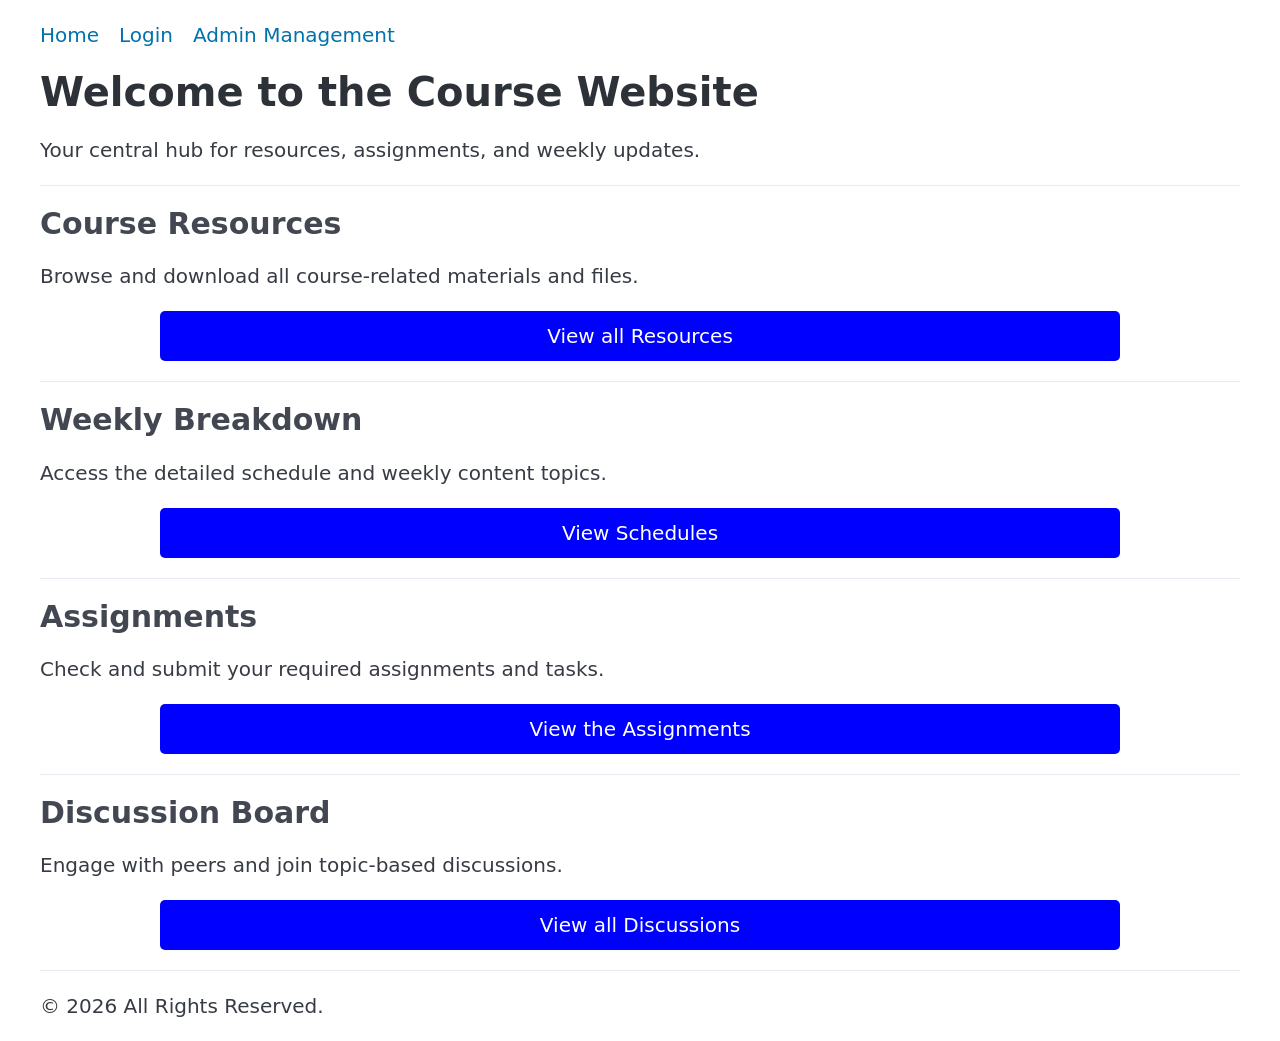
==== index.html @ 01e56aed "HomePage" ====
<!DOCTYPE html>
<html lang="en" dir="ltr">
<head>
    <meta charset="UTF-8">
    <meta name="viewport" content="width=device-width, initial-scale=1.0">
    <title>Home - Content Management Portal</title>
    <link rel="icon" type="image/png" href="homepageIcon.png">
    
    <link rel="stylesheet" href="pico.css">
    <style>
        nav li a:hover {
            background-color: blue;
        }
        a div{
            background-color: blue;
            color: white;
            padding: 10px 20px;
            border-radius: 5px;
            text-align: center;
            width: 100%;
        }
        main a{
            display: flex;
            width: 80%;
            margin: 0 auto;
            text-decoration: none;
        }
    </style>
    
</head>
<body>
    <div class="container">
        <header>
            <nav>
                <ul>
                    <li><a href="index.html">Home</a></li>
                    <li><a href="src/auth/login.html">Login</a></li>
                    <li><a href="src/admin/manage_users.html">Admin Management</a></li>
                </ul>
            </nav>
        </header>

        <main>
            <section class="hero">
                <h1>Welcome to the Course Website</h1>
                <p>Your central hub for resources, assignments, and weekly updates.</p>
            </section>

            
            <section class="tasks-grid">
                <hr>
                    <div class="card">
                        <h3>Course Resources</h3>
                        <p>Browse and download all course-related materials and files.</p>
                        <a href="src/resources/list.html" class="btn"><div>View all Resources</div></a>
                    </div>
                <hr>
                    <div class="card">
                        <h3>Weekly Breakdown</h3>
                        <p>Access the detailed schedule and weekly content topics.</p>
                        <a href="src/weekly/list.html" class="btn"><div>View Schedules</div></a>
                    </div>
                <hr>
                    <div class="card">
                        <h3>Assignments</h3>
                        <p>Check and submit your required assignments and tasks.</p>
                        <a href="src/assignments/list.html" class="btn"><div>View the Assignments</div></a>
                    </div>
                <hr>
                    <div class="card">
                        <h3>Discussion Board</h3>
                        <p>Engage with peers and join topic-based discussions.</p>
                        <a href="src/discussion/board.html" class="btn"><div>View all Discussions</div></a>
                    </div>
                <hr>
            </section>
        </main>

        <footer>
            <p>&copy; 2026 All Rights Reserved.</p>
        </footer>
    </div>
</body>
</html>
---- pico.css ----
@charset "UTF-8";
/*!
 * Pico CSS ✨ v2.1.1 (https://picocss.com)
 * Copyright 2019-2025 - Licensed under MIT
 */
/**
 * Styles
 */
:root,
:host {
  --pico-font-family-emoji: "Apple Color Emoji", "Segoe UI Emoji", "Segoe UI Symbol", "Noto Color Emoji";
  --pico-font-family-sans-serif: system-ui, "Segoe UI", Roboto, Oxygen, Ubuntu, Cantarell, Helvetica, Arial, "Helvetica Neue", sans-serif, var(--pico-font-family-emoji);
  --pico-font-family-monospace: ui-monospace, SFMono-Regular, "SF Mono", Menlo, Consolas, "Liberation Mono", monospace, var(--pico-font-family-emoji);
  --pico-font-family: var(--pico-font-family-sans-serif);
  --pico-line-height: 1.5;
  --pico-font-weight: 400;
  --pico-font-size: 100%;
  --pico-text-underline-offset: 0.1rem;
  --pico-border-radius: 0.25rem;
  --pico-border-width: 0.0625rem;
  --pico-outline-width: 0.125rem;
  --pico-transition: 0.2s ease-in-out;
  --pico-spacing: 1rem;
  --pico-typography-spacing-vertical: 1rem;
  --pico-block-spacing-vertical: var(--pico-spacing);
  --pico-block-spacing-horizontal: var(--pico-spacing);
  --pico-grid-column-gap: var(--pico-spacing);
  --pico-grid-row-gap: var(--pico-spacing);
  --pico-form-element-spacing-vertical: 0.75rem;
  --pico-form-element-spacing-horizontal: 1rem;
  --pico-group-box-shadow: 0 0 0 rgba(0, 0, 0, 0);
  --pico-group-box-shadow-focus-with-button: 0 0 0 var(--pico-outline-width) var(--pico-primary-focus);
  --pico-group-box-shadow-focus-with-input: 0 0 0 0.0625rem var(--pico-form-element-border-color);
  --pico-modal-overlay-backdrop-filter: blur(0.375rem);
  --pico-nav-element-spacing-vertical: 1rem;
  --pico-nav-element-spacing-horizontal: 0.5rem;
  --pico-nav-link-spacing-vertical: 0.5rem;
  --pico-nav-link-spacing-horizontal: 0.5rem;
  --pico-nav-breadcrumb-divider: ">";
  --pico-icon-checkbox: url("data:image/svg+xml,%3Csvg xmlns='http://www.w3.org/2000/svg' width='24' height='24' viewBox='0 0 24 24' fill='none' stroke='rgb(255, 255, 255)' stroke-width='4' stroke-linecap='round' stroke-linejoin='round'%3E%3Cpolyline points='20 6 9 17 4 12'%3E%3C/polyline%3E%3C/svg%3E");
  --pico-icon-minus: url("data:image/svg+xml,%3Csvg xmlns='http://www.w3.org/2000/svg' width='24' height='24' viewBox='0 0 24 24' fill='none' stroke='rgb(255, 255, 255)' stroke-width='4' stroke-linecap='round' stroke-linejoin='round'%3E%3Cline x1='5' y1='12' x2='19' y2='12'%3E%3C/line%3E%3C/svg%3E");
  --pico-icon-chevron: url("data:image/svg+xml,%3Csvg xmlns='http://www.w3.org/2000/svg' width='24' height='24' viewBox='0 0 24 24' fill='none' stroke='rgb(136, 145, 164)' stroke-width='2' stroke-linecap='round' stroke-linejoin='round'%3E%3Cpolyline points='6 9 12 15 18 9'%3E%3C/polyline%3E%3C/svg%3E");
  --pico-icon-date: url("data:image/svg+xml,%3Csvg xmlns='http://www.w3.org/2000/svg' width='24' height='24' viewBox='0 0 24 24' fill='none' stroke='rgb(136, 145, 164)' stroke-width='2' stroke-linecap='round' stroke-linejoin='round'%3E%3Crect x='3' y='4' width='18' height='18' rx='2' ry='2'%3E%3C/rect%3E%3Cline x1='16' y1='2' x2='16' y2='6'%3E%3C/line%3E%3Cline x1='8' y1='2' x2='8' y2='6'%3E%3C/line%3E%3Cline x1='3' y1='10' x2='21' y2='10'%3E%3C/line%3E%3C/svg%3E");
  --pico-icon-time: url("data:image/svg+xml,%3Csvg xmlns='http://www.w3.org/2000/svg' width='24' height='24' viewBox='0 0 24 24' fill='none' stroke='rgb(136, 145, 164)' stroke-width='2' stroke-linecap='round' stroke-linejoin='round'%3E%3Ccircle cx='12' cy='12' r='10'%3E%3C/circle%3E%3Cpolyline points='12 6 12 12 16 14'%3E%3C/polyline%3E%3C/svg%3E");
  --pico-icon-search: url("data:image/svg+xml,%3Csvg xmlns='http://www.w3.org/2000/svg' width='24' height='24' viewBox='0 0 24 24' fill='none' stroke='rgb(136, 145, 164)' stroke-width='1.5' stroke-linecap='round' stroke-linejoin='round'%3E%3Ccircle cx='11' cy='11' r='8'%3E%3C/circle%3E%3Cline x1='21' y1='21' x2='16.65' y2='16.65'%3E%3C/line%3E%3C/svg%3E");
  --pico-icon-close: url("data:image/svg+xml,%3Csvg xmlns='http://www.w3.org/2000/svg' width='24' height='24' viewBox='0 0 24 24' fill='none' stroke='rgb(136, 145, 164)' stroke-width='3' stroke-linecap='round' stroke-linejoin='round'%3E%3Cline x1='18' y1='6' x2='6' y2='18'%3E%3C/line%3E%3Cline x1='6' y1='6' x2='18' y2='18'%3E%3C/line%3E%3C/svg%3E");
  --pico-icon-loading: url("data:image/svg+xml,%3Csvg fill='none' height='24' width='24' viewBox='0 0 24 24' xmlns='http://www.w3.org/2000/svg' %3E%3Cstyle%3E g %7B animation: rotate 2s linear infinite; transform-origin: center center; %7D circle %7B stroke-dasharray: 75,100; stroke-dashoffset: -5; animation: dash 1.5s ease-in-out infinite; stroke-linecap: round; %7D @keyframes rotate %7B 0%25 %7B transform: rotate(0deg); %7D 100%25 %7B transform: rotate(360deg); %7D %7D @keyframes dash %7B 0%25 %7B stroke-dasharray: 1,100; stroke-dashoffset: 0; %7D 50%25 %7B stroke-dasharray: 44.5,100; stroke-dashoffset: -17.5; %7D 100%25 %7B stroke-dasharray: 44.5,100; stroke-dashoffset: -62; %7D %7D %3C/style%3E%3Cg%3E%3Ccircle cx='12' cy='12' r='10' fill='none' stroke='rgb(136, 145, 164)' stroke-width='4' /%3E%3C/g%3E%3C/svg%3E");
}
@media (min-width: 576px) {
  :root,
  :host {
    --pico-font-size: 106.25%;
  }
}
@media (min-width: 768px) {
  :root,
  :host {
    --pico-font-size: 112.5%;
  }
}
@media (min-width: 1024px) {
  :root,
  :host {
    --pico-font-size: 118.75%;
  }
}
@media (min-width: 1280px) {
  :root,
  :host {
    --pico-font-size: 125%;
  }
}
@media (min-width: 1536px) {
  :root,
  :host {
    --pico-font-size: 131.25%;
  }
}

a {
  --pico-text-decoration: underline;
}
a.secondary, a.contrast {
  --pico-text-decoration: underline;
}

small {
  --pico-font-size: 0.875em;
}

h1,
h2,
h3,
h4,
h5,
h6 {
  --pico-font-weight: 700;
}

h1 {
  --pico-font-size: 2rem;
  --pico-line-height: 1.125;
  --pico-typography-spacing-top: 3rem;
}

h2 {
  --pico-font-size: 1.75rem;
  --pico-line-height: 1.15;
  --pico-typography-spacing-top: 2.625rem;
}

h3 {
  --pico-font-size: 1.5rem;
  --pico-line-height: 1.175;
  --pico-typography-spacing-top: 2.25rem;
}

h4 {
  --pico-font-size: 1.25rem;
  --pico-line-height: 1.2;
  --pico-typography-spacing-top: 1.874rem;
}

h5 {
  --pico-font-size: 1.125rem;
  --pico-line-height: 1.225;
  --pico-typography-spacing-top: 1.6875rem;
}

h6 {
  --pico-font-size: 1rem;
  --pico-line-height: 1.25;
  --pico-typography-spacing-top: 1.5rem;
}

thead th,
thead td,
tfoot th,
tfoot td {
  --pico-font-weight: 600;
  --pico-border-width: 0.1875rem;
}

pre,
code,
kbd,
samp {
  --pico-font-family: var(--pico-font-family-monospace);
}

kbd {
  --pico-font-weight: bolder;
}

input:not([type=submit],
[type=button],
[type=reset],
[type=checkbox],
[type=radio],
[type=file]),
:where(select, textarea) {
  --pico-outline-width: 0.0625rem;
}

[type=search] {
  --pico-border-radius: 5rem;
}

[type=checkbox],
[type=radio] {
  --pico-border-width: 0.125rem;
}

[type=checkbox][role=switch] {
  --pico-border-width: 0.1875rem;
}

details.dropdown summary:not([role=button]) {
  --pico-outline-width: 0.0625rem;
}

nav details.dropdown summary:focus-visible {
  --pico-outline-width: 0.125rem;
}

[role=search] {
  --pico-border-radius: 5rem;
}

[role=search]:has(button.secondary:focus,
[type=submit].secondary:focus,
[type=button].secondary:focus,
[role=button].secondary:focus),
[role=group]:has(button.secondary:focus,
[type=submit].secondary:focus,
[type=button].secondary:focus,
[role=button].secondary:focus) {
  --pico-group-box-shadow-focus-with-button: 0 0 0 var(--pico-outline-width) var(--pico-secondary-focus);
}
[role=search]:has(button.contrast:focus,
[type=submit].contrast:focus,
[type=button].contrast:focus,
[role=button].contrast:focus),
[role=group]:has(button.contrast:focus,
[type=submit].contrast:focus,
[type=button].contrast:focus,
[role=button].contrast:focus) {
  --pico-group-box-shadow-focus-with-button: 0 0 0 var(--pico-outline-width) var(--pico-contrast-focus);
}
[role=search] button,
[role=search] [type=submit],
[role=search] [type=button],
[role=search] [role=button],
[role=group] button,
[role=group] [type=submit],
[role=group] [type=button],
[role=group] [role=button] {
  --pico-form-element-spacing-horizontal: 2rem;
}

details summary[role=button]:not(.outline)::after {
  filter: brightness(0) invert(1);
}

[aria-busy=true]:not(input, select, textarea):is(button, [type=submit], [type=button], [type=reset], [role=button]):not(.outline)::before {
  filter: brightness(0) invert(1);
}

/**
 * Color schemes
 */
[data-theme=light],
:root:not([data-theme=dark]),
:host(:not([data-theme=dark])) {
  color-scheme: light;
  --pico-background-color: #fff;
  --pico-color: #373c44;
  --pico-text-selection-color: rgba(2, 154, 232, 0.25);
  --pico-muted-color: #646b79;
  --pico-muted-border-color: rgb(231, 234, 239.5);
  --pico-primary: #0172ad;
  --pico-primary-background: #0172ad;
  --pico-primary-border: var(--pico-primary-background);
  --pico-primary-underline: rgba(1, 114, 173, 0.5);
  --pico-primary-hover: #015887;
  --pico-primary-hover-background: #02659a;
  --pico-primary-hover-border: var(--pico-primary-hover-background);
  --pico-primary-hover-underline: var(--pico-primary-hover);
  --pico-primary-focus: rgba(2, 154, 232, 0.5);
  --pico-primary-inverse: #fff;
  --pico-secondary: #5d6b89;
  --pico-secondary-background: #525f7a;
  --pico-secondary-border: var(--pico-secondary-background);
  --pico-secondary-underline: rgba(93, 107, 137, 0.5);
  --pico-secondary-hover: #48536b;
  --pico-secondary-hover-background: #48536b;
  --pico-secondary-hover-border: var(--pico-secondary-hover-background);
  --pico-secondary-hover-underline: var(--pico-secondary-hover);
  --pico-secondary-focus: rgba(93, 107, 137, 0.25);
  --pico-secondary-inverse: #fff;
  --pico-contrast: #181c25;
  --pico-contrast-background: #181c25;
  --pico-contrast-border: var(--pico-contrast-background);
  --pico-contrast-underline: rgba(24, 28, 37, 0.5);
  --pico-contrast-hover: #000;
  --pico-contrast-hover-background: #000;
  --pico-contrast-hover-border: var(--pico-contrast-hover-background);
  --pico-contrast-hover-underline: var(--pico-secondary-hover);
  --pico-contrast-focus: rgba(93, 107, 137, 0.25);
  --pico-contrast-inverse: #fff;
  --pico-box-shadow: 0.0145rem 0.029rem 0.174rem rgba(129, 145, 181, 0.01698), 0.0335rem 0.067rem 0.402rem rgba(129, 145, 181, 0.024), 0.0625rem 0.125rem 0.75rem rgba(129, 145, 181, 0.03), 0.1125rem 0.225rem 1.35rem rgba(129, 145, 181, 0.036), 0.2085rem 0.417rem 2.502rem rgba(129, 145, 181, 0.04302), 0.5rem 1rem 6rem rgba(129, 145, 181, 0.06), 0 0 0 0.0625rem rgba(129, 145, 181, 0.015);
  --pico-h1-color: #2d3138;
  --pico-h2-color: #373c44;
  --pico-h3-color: #424751;
  --pico-h4-color: #4d535e;
  --pico-h5-color: #5c6370;
  --pico-h6-color: #646b79;
  --pico-mark-background-color: rgb(252.5, 230.5, 191.5);
  --pico-mark-color: #0f1114;
  --pico-ins-color: rgb(28.5, 105.5, 84);
  --pico-del-color: rgb(136, 56.5, 53);
  --pico-blockquote-border-color: var(--pico-muted-border-color);
  --pico-blockquote-footer-color: var(--pico-muted-color);
  --pico-button-box-shadow: 0 0 0 rgba(0, 0, 0, 0);
  --pico-button-hover-box-shadow: 0 0 0 rgba(0, 0, 0, 0);
  --pico-table-border-color: var(--pico-muted-border-color);
  --pico-table-row-stripped-background-color: rgba(111, 120, 135, 0.0375);
  --pico-code-background-color: rgb(243, 244.5, 246.75);
  --pico-code-color: #646b79;
  --pico-code-kbd-background-color: var(--pico-color);
  --pico-code-kbd-color: var(--pico-background-color);
  --pico-form-element-background-color: rgb(251, 251.5, 252.25);
  --pico-form-element-selected-background-color: #dfe3eb;
  --pico-form-element-border-color: #cfd5e2;
  --pico-form-element-color: #23262c;
  --pico-form-element-placeholder-color: var(--pico-muted-color);
  --pico-form-element-active-background-color: #fff;
  --pico-form-element-active-border-color: var(--pico-primary-border);
  --pico-form-element-focus-color: var(--pico-primary-border);
  --pico-form-element-disabled-opacity: 0.5;
  --pico-form-element-invalid-border-color: rgb(183.5, 105.5, 106.5);
  --pico-form-element-invalid-active-border-color: rgb(200.25, 79.25, 72.25);
  --pico-form-element-invalid-focus-color: var(--pico-form-element-invalid-active-border-color);
  --pico-form-element-valid-border-color: rgb(76, 154.5, 137.5);
  --pico-form-element-valid-active-border-color: rgb(39, 152.75, 118.75);
  --pico-form-element-valid-focus-color: var(--pico-form-element-valid-active-border-color);
  --pico-switch-background-color: #bfc7d9;
  --pico-switch-checked-background-color: var(--pico-primary-background);
  --pico-switch-color: #fff;
  --pico-switch-thumb-box-shadow: 0 0 0 rgba(0, 0, 0, 0);
  --pico-range-border-color: #dfe3eb;
  --pico-range-active-border-color: #bfc7d9;
  --pico-range-thumb-border-color: var(--pico-background-color);
  --pico-range-thumb-color: var(--pico-secondary-background);
  --pico-range-thumb-active-color: var(--pico-primary-background);
  --pico-accordion-border-color: var(--pico-muted-border-color);
  --pico-accordion-active-summary-color: var(--pico-primary-hover);
  --pico-accordion-close-summary-color: var(--pico-color);
  --pico-accordion-open-summary-color: var(--pico-muted-color);
  --pico-card-background-color: var(--pico-background-color);
  --pico-card-border-color: var(--pico-muted-border-color);
  --pico-card-box-shadow: var(--pico-box-shadow);
  --pico-card-sectioning-background-color: rgb(251, 251.5, 252.25);
  --pico-dropdown-background-color: #fff;
  --pico-dropdown-border-color: #eff1f4;
  --pico-dropdown-box-shadow: var(--pico-box-shadow);
  --pico-dropdown-color: var(--pico-color);
  --pico-dropdown-hover-background-color: #eff1f4;
  --pico-loading-spinner-opacity: 0.5;
  --pico-modal-overlay-background-color: rgba(232, 234, 237, 0.75);
  --pico-progress-background-color: #dfe3eb;
  --pico-progress-color: var(--pico-primary-background);
  --pico-tooltip-background-color: var(--pico-contrast-background);
  --pico-tooltip-color: var(--pico-contrast-inverse);
  --pico-icon-valid: url("data:image/svg+xml,%3Csvg xmlns='http://www.w3.org/2000/svg' width='24' height='24' viewBox='0 0 24 24' fill='none' stroke='rgb(76, 154.5, 137.5)' stroke-width='2' stroke-linecap='round' stroke-linejoin='round'%3E%3Cpolyline points='20 6 9 17 4 12'%3E%3C/polyline%3E%3C/svg%3E");
  --pico-icon-invalid: url("data:image/svg+xml,%3Csvg xmlns='http://www.w3.org/2000/svg' width='24' height='24' viewBox='0 0 24 24' fill='none' stroke='rgb(200.25, 79.25, 72.25)' stroke-width='2' stroke-linecap='round' stroke-linejoin='round'%3E%3Ccircle cx='12' cy='12' r='10'%3E%3C/circle%3E%3Cline x1='12' y1='8' x2='12' y2='12'%3E%3C/line%3E%3Cline x1='12' y1='16' x2='12.01' y2='16'%3E%3C/line%3E%3C/svg%3E");
}
[data-theme=light] input:is([type=submit],
[type=button],
[type=reset],
[type=checkbox],
[type=radio],
[type=file]),
:root:not([data-theme=dark]) input:is([type=submit],
[type=button],
[type=reset],
[type=checkbox],
[type=radio],
[type=file]),
:host(:not([data-theme=dark])) input:is([type=submit],
[type=button],
[type=reset],
[type=checkbox],
[type=radio],
[type=file]) {
  --pico-form-element-focus-color: var(--pico-primary-focus);
}

@media only screen and (prefers-color-scheme: dark) {
  :root:not([data-theme]),
  :host(:not([data-theme])) {
    color-scheme: dark;
    --pico-background-color: rgb(19, 22.5, 30.5);
    --pico-color: #c2c7d0;
    --pico-text-selection-color: rgba(1, 170, 255, 0.1875);
    --pico-muted-color: #7b8495;
    --pico-muted-border-color: #202632;
    --pico-primary: #01aaff;
    --pico-primary-background: #0172ad;
    --pico-primary-border: var(--pico-primary-background);
    --pico-primary-underline: rgba(1, 170, 255, 0.5);
    --pico-primary-hover: #79c0ff;
    --pico-primary-hover-background: #017fc0;
    --pico-primary-hover-border: var(--pico-primary-hover-background);
    --pico-primary-hover-underline: var(--pico-primary-hover);
    --pico-primary-focus: rgba(1, 170, 255, 0.375);
    --pico-primary-inverse: #fff;
    --pico-secondary: #969eaf;
    --pico-secondary-background: #525f7a;
    --pico-secondary-border: var(--pico-secondary-background);
    --pico-secondary-underline: rgba(150, 158, 175, 0.5);
    --pico-secondary-hover: #b3b9c5;
    --pico-secondary-hover-background: #5d6b89;
    --pico-secondary-hover-border: var(--pico-secondary-hover-background);
    --pico-secondary-hover-underline: var(--pico-secondary-hover);
    --pico-secondary-focus: rgba(144, 158, 190, 0.25);
    --pico-secondary-inverse: #fff;
    --pico-contrast: #dfe3eb;
    --pico-contrast-background: #eff1f4;
    --pico-contrast-border: var(--pico-contrast-background);
    --pico-contrast-underline: rgba(223, 227, 235, 0.5);
    --pico-contrast-hover: #fff;
    --pico-contrast-hover-background: #fff;
    --pico-contrast-hover-border: var(--pico-contrast-hover-background);
    --pico-contrast-hover-underline: var(--pico-contrast-hover);
    --pico-contrast-focus: rgba(207, 213, 226, 0.25);
    --pico-contrast-inverse: #000;
    --pico-box-shadow: 0.0145rem 0.029rem 0.174rem rgba(7, 8.5, 12, 0.01698), 0.0335rem 0.067rem 0.402rem rgba(7, 8.5, 12, 0.024), 0.0625rem 0.125rem 0.75rem rgba(7, 8.5, 12, 0.03), 0.1125rem 0.225rem 1.35rem rgba(7, 8.5, 12, 0.036), 0.2085rem 0.417rem 2.502rem rgba(7, 8.5, 12, 0.04302), 0.5rem 1rem 6rem rgba(7, 8.5, 12, 0.06), 0 0 0 0.0625rem rgba(7, 8.5, 12, 0.015);
    --pico-h1-color: #f0f1f3;
    --pico-h2-color: #e0e3e7;
    --pico-h3-color: #c2c7d0;
    --pico-h4-color: #b3b9c5;
    --pico-h5-color: #a4acba;
    --pico-h6-color: #8891a4;
    --pico-mark-background-color: #014063;
    --pico-mark-color: #fff;
    --pico-ins-color: #62af9a;
    --pico-del-color: rgb(205.5, 126, 123);
    --pico-blockquote-border-color: var(--pico-muted-border-color);
    --pico-blockquote-footer-color: var(--pico-muted-color);
    --pico-button-box-shadow: 0 0 0 rgba(0, 0, 0, 0);
    --pico-button-hover-box-shadow: 0 0 0 rgba(0, 0, 0, 0);
    --pico-table-border-color: var(--pico-muted-border-color);
    --pico-table-row-stripped-background-color: rgba(111, 120, 135, 0.0375);
    --pico-code-background-color: rgb(26, 30.5, 40.25);
    --pico-code-color: #8891a4;
    --pico-code-kbd-background-color: var(--pico-color);
    --pico-code-kbd-color: var(--pico-background-color);
    --pico-form-element-background-color: rgb(28, 33, 43.5);
    --pico-form-element-selected-background-color: #2a3140;
    --pico-form-element-border-color: #2a3140;
    --pico-form-element-color: #e0e3e7;
    --pico-form-element-placeholder-color: #8891a4;
    --pico-form-element-active-background-color: rgb(26, 30.5, 40.25);
    --pico-form-element-active-border-color: var(--pico-primary-border);
    --pico-form-element-focus-color: var(--pico-primary-border);
    --pico-form-element-disabled-opacity: 0.5;
    --pico-form-element-invalid-border-color: rgb(149.5, 74, 80);
    --pico-form-element-invalid-active-border-color: rgb(183.25, 63.5, 59);
    --pico-form-element-invalid-focus-color: var(--pico-form-element-invalid-active-border-color);
    --pico-form-element-valid-border-color: #2a7b6f;
    --pico-form-element-valid-active-border-color: rgb(22, 137, 105.5);
    --pico-form-element-valid-focus-color: var(--pico-form-element-valid-active-border-color);
    --pico-switch-background-color: #333c4e;
    --pico-switch-checked-background-color: var(--pico-primary-background);
    --pico-switch-color: #fff;
    --pico-switch-thumb-box-shadow: 0 0 0 rgba(0, 0, 0, 0);
    --pico-range-border-color: #202632;
    --pico-range-active-border-color: #2a3140;
    --pico-range-thumb-border-color: var(--pico-background-color);
    --pico-range-thumb-color: var(--pico-secondary-background);
    --pico-range-thumb-active-color: var(--pico-primary-background);
    --pico-accordion-border-color: var(--pico-muted-border-color);
    --pico-accordion-active-summary-color: var(--pico-primary-hover);
    --pico-accordion-close-summary-color: var(--pico-color);
    --pico-accordion-open-summary-color: var(--pico-muted-color);
    --pico-card-background-color: #181c25;
    --pico-card-border-color: var(--pico-card-background-color);
    --pico-card-box-shadow: var(--pico-box-shadow);
    --pico-card-sectioning-background-color: rgb(26, 30.5, 40.25);
    --pico-dropdown-background-color: #181c25;
    --pico-dropdown-border-color: #202632;
    --pico-dropdown-box-shadow: var(--pico-box-shadow);
    --pico-dropdown-color: var(--pico-color);
    --pico-dropdown-hover-background-color: #202632;
    --pico-loading-spinner-opacity: 0.5;
    --pico-modal-overlay-background-color: rgba(7.5, 8.5, 10, 0.75);
    --pico-progress-background-color: #202632;
    --pico-progress-color: var(--pico-primary-background);
    --pico-tooltip-background-color: var(--pico-contrast-background);
    --pico-tooltip-color: var(--pico-contrast-inverse);
    --pico-icon-valid: url("data:image/svg+xml,%3Csvg xmlns='http://www.w3.org/2000/svg' width='24' height='24' viewBox='0 0 24 24' fill='none' stroke='rgb(42, 123, 111)' stroke-width='2' stroke-linecap='round' stroke-linejoin='round'%3E%3Cpolyline points='20 6 9 17 4 12'%3E%3C/polyline%3E%3C/svg%3E");
    --pico-icon-invalid: url("data:image/svg+xml,%3Csvg xmlns='http://www.w3.org/2000/svg' width='24' height='24' viewBox='0 0 24 24' fill='none' stroke='rgb(149.5, 74, 80)' stroke-width='2' stroke-linecap='round' stroke-linejoin='round'%3E%3Ccircle cx='12' cy='12' r='10'%3E%3C/circle%3E%3Cline x1='12' y1='8' x2='12' y2='12'%3E%3C/line%3E%3Cline x1='12' y1='16' x2='12.01' y2='16'%3E%3C/line%3E%3C/svg%3E");
  }
  :root:not([data-theme]) input:is([type=submit],
  [type=button],
  [type=reset],
  [type=checkbox],
  [type=radio],
  [type=file]),
  :host(:not([data-theme])) input:is([type=submit],
  [type=button],
  [type=reset],
  [type=checkbox],
  [type=radio],
  [type=file]) {
    --pico-form-element-focus-color: var(--pico-primary-focus);
  }
  :root:not([data-theme]) details summary[role=button].contrast:not(.outline)::after,
  :host(:not([data-theme])) details summary[role=button].contrast:not(.outline)::after {
    filter: brightness(0);
  }
  :root:not([data-theme]) [aria-busy=true]:not(input, select, textarea).contrast:is(button,
  [type=submit],
  [type=button],
  [type=reset],
  [role=button]):not(.outline)::before,
  :host(:not([data-theme])) [aria-busy=true]:not(input, select, textarea).contrast:is(button,
  [type=submit],
  [type=button],
  [type=reset],
  [role=button]):not(.outline)::before {
    filter: brightness(0);
  }
}
[data-theme=dark] {
  color-scheme: dark;
  --pico-background-color: rgb(19, 22.5, 30.5);
  --pico-color: #c2c7d0;
  --pico-text-selection-color: rgba(1, 170, 255, 0.1875);
  --pico-muted-color: #7b8495;
  --pico-muted-border-color: #202632;
  --pico-primary: #01aaff;
  --pico-primary-background: #0172ad;
  --pico-primary-border: var(--pico-primary-background);
  --pico-primary-underline: rgba(1, 170, 255, 0.5);
  --pico-primary-hover: #79c0ff;
  --pico-primary-hover-background: #017fc0;
  --pico-primary-hover-border: var(--pico-primary-hover-background);
  --pico-primary-hover-underline: var(--pico-primary-hover);
  --pico-primary-focus: rgba(1, 170, 255, 0.375);
  --pico-primary-inverse: #fff;
  --pico-secondary: #969eaf;
  --pico-secondary-background: #525f7a;
  --pico-secondary-border: var(--pico-secondary-background);
  --pico-secondary-underline: rgba(150, 158, 175, 0.5);
  --pico-secondary-hover: #b3b9c5;
  --pico-secondary-hover-background: #5d6b89;
  --pico-secondary-hover-border: var(--pico-secondary-hover-background);
  --pico-secondary-hover-underline: var(--pico-secondary-hover);
  --pico-secondary-focus: rgba(144, 158, 190, 0.25);
  --pico-secondary-inverse: #fff;
  --pico-contrast: #dfe3eb;
  --pico-contrast-background: #eff1f4;
  --pico-contrast-border: var(--pico-contrast-background);
  --pico-contrast-underline: rgba(223, 227, 235, 0.5);
  --pico-contrast-hover: #fff;
  --pico-contrast-hover-background: #fff;
  --pico-contrast-hover-border: var(--pico-contrast-hover-background);
  --pico-contrast-hover-underline: var(--pico-contrast-hover);
  --pico-contrast-focus: rgba(207, 213, 226, 0.25);
  --pico-contrast-inverse: #000;
  --pico-box-shadow: 0.0145rem 0.029rem 0.174rem rgba(7, 8.5, 12, 0.01698), 0.0335rem 0.067rem 0.402rem rgba(7, 8.5, 12, 0.024), 0.0625rem 0.125rem 0.75rem rgba(7, 8.5, 12, 0.03), 0.1125rem 0.225rem 1.35rem rgba(7, 8.5, 12, 0.036), 0.2085rem 0.417rem 2.502rem rgba(7, 8.5, 12, 0.04302), 0.5rem 1rem 6rem rgba(7, 8.5, 12, 0.06), 0 0 0 0.0625rem rgba(7, 8.5, 12, 0.015);
  --pico-h1-color: #f0f1f3;
  --pico-h2-color: #e0e3e7;
  --pico-h3-color: #c2c7d0;
  --pico-h4-color: #b3b9c5;
  --pico-h5-color: #a4acba;
  --pico-h6-color: #8891a4;
  --pico-mark-background-color: #014063;
  --pico-mark-color: #fff;
  --pico-ins-color: #62af9a;
  --pico-del-color: rgb(205.5, 126, 123);
  --pico-blockquote-border-color: var(--pico-muted-border-color);
  --pico-blockquote-footer-color: var(--pico-muted-color);
  --pico-button-box-shadow: 0 0 0 rgba(0, 0, 0, 0);
  --pico-button-hover-box-shadow: 0 0 0 rgba(0, 0, 0, 0);
  --pico-table-border-color: var(--pico-muted-border-color);
  --pico-table-row-stripped-background-color: rgba(111, 120, 135, 0.0375);
  --pico-code-background-color: rgb(26, 30.5, 40.25);
  --pico-code-color: #8891a4;
  --pico-code-kbd-background-color: var(--pico-color);
  --pico-code-kbd-color: var(--pico-background-color);
  --pico-form-element-background-color: rgb(28, 33, 43.5);
  --pico-form-element-selected-background-color: #2a3140;
  --pico-form-element-border-color: #2a3140;
  --pico-form-element-color: #e0e3e7;
  --pico-form-element-placeholder-color: #8891a4;
  --pico-form-element-active-background-color: rgb(26, 30.5, 40.25);
  --pico-form-element-active-border-color: var(--pico-primary-border);
  --pico-form-element-focus-color: var(--pico-primary-border);
  --pico-form-element-disabled-opacity: 0.5;
  --pico-form-element-invalid-border-color: rgb(149.5, 74, 80);
  --pico-form-element-invalid-active-border-color: rgb(183.25, 63.5, 59);
  --pico-form-element-invalid-focus-color: var(--pico-form-element-invalid-active-border-color);
  --pico-form-element-valid-border-color: #2a7b6f;
  --pico-form-element-valid-active-border-color: rgb(22, 137, 105.5);
  --pico-form-element-valid-focus-color: var(--pico-form-element-valid-active-border-color);
  --pico-switch-background-color: #333c4e;
  --pico-switch-checked-background-color: var(--pico-primary-background);
  --pico-switch-color: #fff;
  --pico-switch-thumb-box-shadow: 0 0 0 rgba(0, 0, 0, 0);
  --pico-range-border-color: #202632;
  --pico-range-active-border-color: #2a3140;
  --pico-range-thumb-border-color: var(--pico-background-color);
  --pico-range-thumb-color: var(--pico-secondary-background);
  --pico-range-thumb-active-color: var(--pico-primary-background);
  --pico-accordion-border-color: var(--pico-muted-border-color);
  --pico-accordion-active-summary-color: var(--pico-primary-hover);
  --pico-accordion-close-summary-color: var(--pico-color);
  --pico-accordion-open-summary-color: var(--pico-muted-color);
  --pico-card-background-color: #181c25;
  --pico-card-border-color: var(--pico-card-background-color);
  --pico-card-box-shadow: var(--pico-box-shadow);
  --pico-card-sectioning-background-color: rgb(26, 30.5, 40.25);
  --pico-dropdown-background-color: #181c25;
  --pico-dropdown-border-color: #202632;
  --pico-dropdown-box-shadow: var(--pico-box-shadow);
  --pico-dropdown-color: var(--pico-color);
  --pico-dropdown-hover-background-color: #202632;
  --pico-loading-spinner-opacity: 0.5;
  --pico-modal-overlay-background-color: rgba(7.5, 8.5, 10, 0.75);
  --pico-progress-background-color: #202632;
  --pico-progress-color: var(--pico-primary-background);
  --pico-tooltip-background-color: var(--pico-contrast-background);
  --pico-tooltip-color: var(--pico-contrast-inverse);
  --pico-icon-valid: url("data:image/svg+xml,%3Csvg xmlns='http://www.w3.org/2000/svg' width='24' height='24' viewBox='0 0 24 24' fill='none' stroke='rgb(42, 123, 111)' stroke-width='2' stroke-linecap='round' stroke-linejoin='round'%3E%3Cpolyline points='20 6 9 17 4 12'%3E%3C/polyline%3E%3C/svg%3E");
  --pico-icon-invalid: url("data:image/svg+xml,%3Csvg xmlns='http://www.w3.org/2000/svg' width='24' height='24' viewBox='0 0 24 24' fill='none' stroke='rgb(149.5, 74, 80)' stroke-width='2' stroke-linecap='round' stroke-linejoin='round'%3E%3Ccircle cx='12' cy='12' r='10'%3E%3C/circle%3E%3Cline x1='12' y1='8' x2='12' y2='12'%3E%3C/line%3E%3Cline x1='12' y1='16' x2='12.01' y2='16'%3E%3C/line%3E%3C/svg%3E");
}
[data-theme=dark] input:is([type=submit],
[type=button],
[type=reset],
[type=checkbox],
[type=radio],
[type=file]) {
  --pico-form-element-focus-color: var(--pico-primary-focus);
}
[data-theme=dark] details summary[role=button].contrast:not(.outline)::after {
  filter: brightness(0);
}
[data-theme=dark] [aria-busy=true]:not(input, select, textarea).contrast:is(button,
[type=submit],
[type=button],
[type=reset],
[role=button]):not(.outline)::before {
  filter: brightness(0);
}

progress,
[type=checkbox],
[type=radio],
[type=range] {
  accent-color: var(--pico-primary);
}

/**
 * Document
 * Content-box & Responsive typography
 */
*,
*::before,
*::after {
  box-sizing: border-box;
  background-repeat: no-repeat;
}

::before,
::after {
  text-decoration: inherit;
  vertical-align: inherit;
}

:where(:root),
:where(:host) {
  -webkit-tap-highlight-color: transparent;
  -webkit-text-size-adjust: 100%;
  -moz-text-size-adjust: 100%;
  text-size-adjust: 100%;
  background-color: var(--pico-background-color);
  color: var(--pico-color);
  font-weight: var(--pico-font-weight);
  font-size: var(--pico-font-size);
  line-height: var(--pico-line-height);
  font-family: var(--pico-font-family);
  text-underline-offset: var(--pico-text-underline-offset);
  text-rendering: optimizeLegibility;
  overflow-wrap: break-word;
  -moz-tab-size: 4;
  -o-tab-size: 4;
  tab-size: 4;
}

/**
 * Landmarks
 */
body {
  width: 100%;
  margin: 0;
}

main {
  display: block;
}

body > header,
body > main,
body > footer {
  padding-block: var(--pico-block-spacing-vertical);
}

/**
 * Section
 */
section {
  margin-bottom: var(--pico-block-spacing-vertical);
}

/**
 * Container
 */
.container,
.container-fluid {
  width: 100%;
  margin-right: auto;
  margin-left: auto;
  padding-right: var(--pico-spacing);
  padding-left: var(--pico-spacing);
}

@media (min-width: 576px) {
  .container {
    max-width: 510px;
    padding-right: 0;
    padding-left: 0;
  }
}
@media (min-width: 768px) {
  .container {
    max-width: 700px;
  }
}
@media (min-width: 1024px) {
  .container {
    max-width: 950px;
  }
}
@media (min-width: 1280px) {
  .container {
    max-width: 1200px;
  }
}
@media (min-width: 1536px) {
  .container {
    max-width: 1450px;
  }
}

/**
 * Grid
 * Minimal grid system with auto-layout columns
 */
.grid {
  grid-column-gap: var(--pico-grid-column-gap);
  grid-row-gap: var(--pico-grid-row-gap);
  display: grid;
  grid-template-columns: 1fr;
}
@media (min-width: 768px) {
  .grid {
    grid-template-columns: repeat(auto-fit, minmax(0%, 1fr));
  }
}
.grid > * {
  min-width: 0;
}

/**
 * Overflow auto
 */
.overflow-auto {
  overflow: auto;
}

/**
 * Typography
 */
b,
strong {
  font-weight: bolder;
}

sub,
sup {
  position: relative;
  font-size: 0.75em;
  line-height: 0;
  vertical-align: baseline;
}

sub {
  bottom: -0.25em;
}

sup {
  top: -0.5em;
}

address,
blockquote,
dl,
ol,
p,
pre,
table,
ul {
  margin-top: 0;
  margin-bottom: var(--pico-typography-spacing-vertical);
  color: var(--pico-color);
  font-style: normal;
  font-weight: var(--pico-font-weight);
}

h1,
h2,
h3,
h4,
h5,
h6 {
  margin-top: 0;
  margin-bottom: var(--pico-typography-spacing-vertical);
  color: var(--pico-color);
  font-weight: var(--pico-font-weight);
  font-size: var(--pico-font-size);
  line-height: var(--pico-line-height);
  font-family: var(--pico-font-family);
}

h1 {
  --pico-color: var(--pico-h1-color);
}

h2 {
  --pico-color: var(--pico-h2-color);
}

h3 {
  --pico-color: var(--pico-h3-color);
}

h4 {
  --pico-color: var(--pico-h4-color);
}

h5 {
  --pico-color: var(--pico-h5-color);
}

h6 {
  --pico-color: var(--pico-h6-color);
}

:where(article, address, blockquote, dl, figure, form, ol, p, pre, table, ul) ~ :is(h1, h2, h3, h4, h5, h6) {
  margin-top: var(--pico-typography-spacing-top);
}

p {
  margin-bottom: var(--pico-typography-spacing-vertical);
}

hgroup {
  margin-bottom: var(--pico-typography-spacing-vertical);
}
hgroup > * {
  margin-top: 0;
  margin-bottom: 0;
}
hgroup > *:not(:first-child):last-child {
  --pico-color: var(--pico-muted-color);
  --pico-font-weight: unset;
  font-size: 1rem;
}

:where(ol, ul) li {
  margin-bottom: calc(var(--pico-typography-spacing-vertical) * 0.25);
}

:where(dl, ol, ul) :where(dl, ol, ul) {
  margin: 0;
  margin-top: calc(var(--pico-typography-spacing-vertical) * 0.25);
}

ul li {
  list-style: square;
}

mark {
  padding: 0.125rem 0.25rem;
  background-color: var(--pico-mark-background-color);
  color: var(--pico-mark-color);
  vertical-align: baseline;
}

blockquote {
  display: block;
  margin: var(--pico-typography-spacing-vertical) 0;
  padding: var(--pico-spacing);
  border-right: none;
  border-left: 0.25rem solid var(--pico-blockquote-border-color);
  border-inline-start: 0.25rem solid var(--pico-blockquote-border-color);
  border-inline-end: none;
}
blockquote footer {
  margin-top: calc(var(--pico-typography-spacing-vertical) * 0.5);
  color: var(--pico-blockquote-footer-color);
}

abbr[title] {
  border-bottom: 1px dotted;
  text-decoration: none;
  cursor: help;
}

ins {
  color: var(--pico-ins-color);
  text-decoration: none;
}

del {
  color: var(--pico-del-color);
}

::-moz-selection {
  background-color: var(--pico-text-selection-color);
}

::selection {
  background-color: var(--pico-text-selection-color);
}

/**
 * Link
 */
:where(a:not([role=button])),
[role=link] {
  --pico-color: var(--pico-primary);
  --pico-background-color: transparent;
  --pico-underline: var(--pico-primary-underline);
  outline: none;
  background-color: var(--pico-background-color);
  color: var(--pico-color);
  -webkit-text-decoration: var(--pico-text-decoration);
  text-decoration: var(--pico-text-decoration);
  text-decoration-color: var(--pico-underline);
  text-underline-offset: 0.125em;
  transition: background-color var(--pico-transition), color var(--pico-transition), box-shadow var(--pico-transition), -webkit-text-decoration var(--pico-transition);
  transition: background-color var(--pico-transition), color var(--pico-transition), text-decoration var(--pico-transition), box-shadow var(--pico-transition);
  transition: background-color var(--pico-transition), color var(--pico-transition), text-decoration var(--pico-transition), box-shadow var(--pico-transition), -webkit-text-decoration var(--pico-transition);
}
:where(a:not([role=button])):is([aria-current]:not([aria-current=false]), :hover, :active, :focus),
[role=link]:is([aria-current]:not([aria-current=false]), :hover, :active, :focus) {
  --pico-color: var(--pico-primary-hover);
  --pico-underline: var(--pico-primary-hover-underline);
  --pico-text-decoration: underline;
}
:where(a:not([role=button])):focus-visible,
[role=link]:focus-visible {
  box-shadow: 0 0 0 var(--pico-outline-width) var(--pico-primary-focus);
}
:where(a:not([role=button])).secondary,
[role=link].secondary {
  --pico-color: var(--pico-secondary);
  --pico-underline: var(--pico-secondary-underline);
}
:where(a:not([role=button])).secondary:is([aria-current]:not([aria-current=false]), :hover, :active, :focus),
[role=link].secondary:is([aria-current]:not([aria-current=false]), :hover, :active, :focus) {
  --pico-color: var(--pico-secondary-hover);
  --pico-underline: var(--pico-secondary-hover-underline);
}
:where(a:not([role=button])).contrast,
[role=link].contrast {
  --pico-color: var(--pico-contrast);
  --pico-underline: var(--pico-contrast-underline);
}
:where(a:not([role=button])).contrast:is([aria-current]:not([aria-current=false]), :hover, :active, :focus),
[role=link].contrast:is([aria-current]:not([aria-current=false]), :hover, :active, :focus) {
  --pico-color: var(--pico-contrast-hover);
  --pico-underline: var(--pico-contrast-hover-underline);
}

a[role=button] {
  display: inline-block;
}

/**
 * Button
 */
button {
  margin: 0;
  overflow: visible;
  font-family: inherit;
  text-transform: none;
}

button,
[type=submit],
[type=reset],
[type=button] {
  -webkit-appearance: button;
}

button,
[type=submit],
[type=reset],
[type=button],
[type=file]::file-selector-button,
[role=button] {
  --pico-background-color: var(--pico-primary-background);
  --pico-border-color: var(--pico-primary-border);
  --pico-color: var(--pico-primary-inverse);
  --pico-box-shadow: var(--pico-button-box-shadow, 0 0 0 rgba(0, 0, 0, 0));
  padding: var(--pico-form-element-spacing-vertical) var(--pico-form-element-spacing-horizontal);
  border: var(--pico-border-width) solid var(--pico-border-color);
  border-radius: var(--pico-border-radius);
  outline: none;
  background-color: var(--pico-background-color);
  box-shadow: var(--pico-box-shadow);
  color: var(--pico-color);
  font-weight: var(--pico-font-weight);
  font-size: 1rem;
  line-height: var(--pico-line-height);
  text-align: center;
  text-decoration: none;
  cursor: pointer;
  -webkit-user-select: none;
  -moz-user-select: none;
  user-select: none;
  transition: background-color var(--pico-transition), border-color var(--pico-transition), color var(--pico-transition), box-shadow var(--pico-transition);
}
button:is([aria-current]:not([aria-current=false])), button:is(:hover, :active, :focus),
[type=submit]:is([aria-current]:not([aria-current=false])),
[type=submit]:is(:hover, :active, :focus),
[type=reset]:is([aria-current]:not([aria-current=false])),
[type=reset]:is(:hover, :active, :focus),
[type=button]:is([aria-current]:not([aria-current=false])),
[type=button]:is(:hover, :active, :focus),
[type=file]::file-selector-button:is([aria-current]:not([aria-current=false])),
[type=file]::file-selector-button:is(:hover, :active, :focus),
[role=button]:is([aria-current]:not([aria-current=false])),
[role=button]:is(:hover, :active, :focus) {
  --pico-background-color: var(--pico-primary-hover-background);
  --pico-border-color: var(--pico-primary-hover-border);
  --pico-box-shadow: var(--pico-button-hover-box-shadow, 0 0 0 rgba(0, 0, 0, 0));
  --pico-color: var(--pico-primary-inverse);
}
button:focus, button:is([aria-current]:not([aria-current=false])):focus,
[type=submit]:focus,
[type=submit]:is([aria-current]:not([aria-current=false])):focus,
[type=reset]:focus,
[type=reset]:is([aria-current]:not([aria-current=false])):focus,
[type=button]:focus,
[type=button]:is([aria-current]:not([aria-current=false])):focus,
[type=file]::file-selector-button:focus,
[type=file]::file-selector-button:is([aria-current]:not([aria-current=false])):focus,
[role=button]:focus,
[role=button]:is([aria-current]:not([aria-current=false])):focus {
  --pico-box-shadow: var(--pico-button-hover-box-shadow, 0 0 0 rgba(0, 0, 0, 0)), 0 0 0 var(--pico-outline-width) var(--pico-primary-focus);
}

[type=submit],
[type=reset],
[type=button] {
  margin-bottom: var(--pico-spacing);
}

:is(button, [type=submit], [type=button], [role=button]).secondary,
[type=reset],
[type=file]::file-selector-button {
  --pico-background-color: var(--pico-secondary-background);
  --pico-border-color: var(--pico-secondary-border);
  --pico-color: var(--pico-secondary-inverse);
  cursor: pointer;
}
:is(button, [type=submit], [type=button], [role=button]).secondary:is([aria-current]:not([aria-current=false]), :hover, :active, :focus),
[type=reset]:is([aria-current]:not([aria-current=false]), :hover, :active, :focus),
[type=file]::file-selector-button:is([aria-current]:not([aria-current=false]), :hover, :active, :focus) {
  --pico-background-color: var(--pico-secondary-hover-background);
  --pico-border-color: var(--pico-secondary-hover-border);
  --pico-color: var(--pico-secondary-inverse);
}
:is(button, [type=submit], [type=button], [role=button]).secondary:focus, :is(button, [type=submit], [type=button], [role=button]).secondary:is([aria-current]:not([aria-current=false])):focus,
[type=reset]:focus,
[type=reset]:is([aria-current]:not([aria-current=false])):focus,
[type=file]::file-selector-button:focus,
[type=file]::file-selector-button:is([aria-current]:not([aria-current=false])):focus {
  --pico-box-shadow: var(--pico-button-hover-box-shadow, 0 0 0 rgba(0, 0, 0, 0)), 0 0 0 var(--pico-outline-width) var(--pico-secondary-focus);
}

:is(button, [type=submit], [type=button], [role=button]).contrast {
  --pico-background-color: var(--pico-contrast-background);
  --pico-border-color: var(--pico-contrast-border);
  --pico-color: var(--pico-contrast-inverse);
}
:is(button, [type=submit], [type=button], [role=button]).contrast:is([aria-current]:not([aria-current=false]), :hover, :active, :focus) {
  --pico-background-color: var(--pico-contrast-hover-background);
  --pico-border-color: var(--pico-contrast-hover-border);
  --pico-color: var(--pico-contrast-inverse);
}
:is(button, [type=submit], [type=button], [role=button]).contrast:focus, :is(button, [type=submit], [type=button], [role=button]).contrast:is([aria-current]:not([aria-current=false])):focus {
  --pico-box-shadow: var(--pico-button-hover-box-shadow, 0 0 0 rgba(0, 0, 0, 0)), 0 0 0 var(--pico-outline-width) var(--pico-contrast-focus);
}

:is(button, [type=submit], [type=button], [role=button]).outline,
[type=reset].outline {
  --pico-background-color: transparent;
  --pico-color: var(--pico-primary);
  --pico-border-color: var(--pico-primary);
}
:is(button, [type=submit], [type=button], [role=button]).outline:is([aria-current]:not([aria-current=false]), :hover, :active, :focus),
[type=reset].outline:is([aria-current]:not([aria-current=false]), :hover, :active, :focus) {
  --pico-background-color: transparent;
  --pico-color: var(--pico-primary-hover);
  --pico-border-color: var(--pico-primary-hover);
}

:is(button, [type=submit], [type=button], [role=button]).outline.secondary,
[type=reset].outline {
  --pico-color: var(--pico-secondary);
  --pico-border-color: var(--pico-secondary);
}
:is(button, [type=submit], [type=button], [role=button]).outline.secondary:is([aria-current]:not([aria-current=false]), :hover, :active, :focus),
[type=reset].outline:is([aria-current]:not([aria-current=false]), :hover, :active, :focus) {
  --pico-color: var(--pico-secondary-hover);
  --pico-border-color: var(--pico-secondary-hover);
}

:is(button, [type=submit], [type=button], [role=button]).outline.contrast {
  --pico-color: var(--pico-contrast);
  --pico-border-color: var(--pico-contrast);
}
:is(button, [type=submit], [type=button], [role=button]).outline.contrast:is([aria-current]:not([aria-current=false]), :hover, :active, :focus) {
  --pico-color: var(--pico-contrast-hover);
  --pico-border-color: var(--pico-contrast-hover);
}

:where(button, [type=submit], [type=reset], [type=button], [role=button])[disabled],
:where(fieldset[disabled]) :is(button, [type=submit], [type=button], [type=reset], [role=button]) {
  opacity: 0.5;
  pointer-events: none;
}

/**
 * Table
 */
:where(table) {
  width: 100%;
  border-collapse: collapse;
  border-spacing: 0;
  text-indent: 0;
}

th,
td {
  padding: calc(var(--pico-spacing) / 2) var(--pico-spacing);
  border-bottom: var(--pico-border-width) solid var(--pico-table-border-color);
  background-color: var(--pico-background-color);
  color: var(--pico-color);
  font-weight: var(--pico-font-weight);
  text-align: left;
  text-align: start;
}

tfoot th,
tfoot td {
  border-top: var(--pico-border-width) solid var(--pico-table-border-color);
  border-bottom: 0;
}

table.striped tbody tr:nth-child(odd) th,
table.striped tbody tr:nth-child(odd) td {
  background-color: var(--pico-table-row-stripped-background-color);
}

/**
 * Embedded content
 */
:where(audio, canvas, iframe, img, svg, video) {
  vertical-align: middle;
}

audio,
video {
  display: inline-block;
}

audio:not([controls]) {
  display: none;
  height: 0;
}

:where(iframe) {
  border-style: none;
}

img {
  max-width: 100%;
  height: auto;
  border-style: none;
}

:where(svg:not([fill])) {
  fill: currentColor;
}

svg:not(:root),
svg:not(:host) {
  overflow: hidden;
}

/**
 * Code
 */
pre,
code,
kbd,
samp {
  font-size: 0.875em;
  font-family: var(--pico-font-family);
}

pre code,
pre samp {
  font-size: inherit;
  font-family: inherit;
}

pre {
  -ms-overflow-style: scrollbar;
  overflow: auto;
}

pre,
code,
kbd,
samp {
  border-radius: var(--pico-border-radius);
  background: var(--pico-code-background-color);
  color: var(--pico-code-color);
  font-weight: var(--pico-font-weight);
  line-height: initial;
}

code,
kbd,
samp {
  display: inline-block;
  padding: 0.375rem;
}

pre {
  display: block;
  margin-bottom: var(--pico-spacing);
  overflow-x: auto;
}
pre > code,
pre > samp {
  display: block;
  padding: var(--pico-spacing);
  background: none;
  line-height: var(--pico-line-height);
}

kbd {
  background-color: var(--pico-code-kbd-background-color);
  color: var(--pico-code-kbd-color);
  vertical-align: baseline;
}

/**
 * Figure
 */
figure {
  display: block;
  margin: 0;
  padding: 0;
}
figure figcaption {
  padding: calc(var(--pico-spacing) * 0.5) 0;
  color: var(--pico-muted-color);
}

/**
 * Misc
 */
hr {
  height: 0;
  margin: var(--pico-typography-spacing-vertical) 0;
  border: 0;
  border-top: 1px solid var(--pico-muted-border-color);
  color: inherit;
}

[hidden],
template {
  display: none !important;
}

canvas {
  display: inline-block;
}

/**
 * Basics form elements
 */
input,
optgroup,
select,
textarea {
  margin: 0;
  font-size: 1rem;
  line-height: var(--pico-line-height);
  font-family: inherit;
  letter-spacing: inherit;
}

input {
  overflow: visible;
}

select {
  text-transform: none;
}

legend {
  max-width: 100%;
  padding: 0;
  color: inherit;
  white-space: normal;
}

textarea {
  overflow: auto;
}

[type=checkbox],
[type=radio] {
  padding: 0;
}

::-webkit-inner-spin-button,
::-webkit-outer-spin-button {
  height: auto;
}

[type=search] {
  -webkit-appearance: textfield;
  outline-offset: -2px;
}

[type=search]::-webkit-search-decoration {
  -webkit-appearance: none;
}

::-webkit-file-upload-button {
  -webkit-appearance: button;
  font: inherit;
}

::-moz-focus-inner {
  padding: 0;
  border-style: none;
}

:-moz-focusring {
  outline: none;
}

:-moz-ui-invalid {
  box-shadow: none;
}

::-ms-expand {
  display: none;
}

[type=file],
[type=range] {
  padding: 0;
  border-width: 0;
}

input:not([type=checkbox], [type=radio], [type=range]) {
  height: calc(1rem * var(--pico-line-height) + var(--pico-form-element-spacing-vertical) * 2 + var(--pico-border-width) * 2);
}

fieldset {
  width: 100%;
  margin: 0;
  margin-bottom: var(--pico-spacing);
  padding: 0;
  border: 0;
}

label,
fieldset legend {
  display: block;
  margin-bottom: calc(var(--pico-spacing) * 0.375);
  color: var(--pico-color);
  font-weight: var(--pico-form-label-font-weight, var(--pico-font-weight));
}

fieldset legend {
  margin-bottom: calc(var(--pico-spacing) * 0.5);
}

input:not([type=checkbox], [type=radio]),
button[type=submit],
select,
textarea {
  width: 100%;
}

input:not([type=checkbox], [type=radio], [type=range], [type=file]),
select,
textarea {
  -webkit-appearance: none;
  -moz-appearance: none;
  appearance: none;
  padding: var(--pico-form-element-spacing-vertical) var(--pico-form-element-spacing-horizontal);
}

input,
select,
textarea {
  --pico-background-color: var(--pico-form-element-background-color);
  --pico-border-color: var(--pico-form-element-border-color);
  --pico-color: var(--pico-form-element-color);
  --pico-box-shadow: none;
  border: var(--pico-border-width) solid var(--pico-border-color);
  border-radius: var(--pico-border-radius);
  outline: none;
  background-color: var(--pico-background-color);
  box-shadow: var(--pico-box-shadow);
  color: var(--pico-color);
  font-weight: var(--pico-font-weight);
  transition: background-color var(--pico-transition), border-color var(--pico-transition), color var(--pico-transition), box-shadow var(--pico-transition);
}

input:not([type=submit],
[type=button],
[type=reset],
[type=checkbox],
[type=radio],
[readonly]):is(:active, :focus),
:where(select, textarea):not([readonly]):is(:active, :focus) {
  --pico-background-color: var(--pico-form-element-active-background-color);
}

input:not([type=submit], [type=button], [type=reset], [role=switch], [readonly]):is(:active, :focus),
:where(select, textarea):not([readonly]):is(:active, :focus) {
  --pico-border-color: var(--pico-form-element-active-border-color);
}

input:not([type=submit],
[type=button],
[type=reset],
[type=range],
[type=file],
[readonly]):focus,
:where(select, textarea):not([readonly]):focus {
  --pico-box-shadow: 0 0 0 var(--pico-outline-width) var(--pico-form-element-focus-color);
}

input:not([type=submit], [type=button], [type=reset])[disabled],
select[disabled],
textarea[disabled],
label[aria-disabled=true],
:where(fieldset[disabled]) :is(input:not([type=submit], [type=button], [type=reset]), select, textarea) {
  opacity: var(--pico-form-element-disabled-opacity);
  pointer-events: none;
}

label[aria-disabled=true] input[disabled] {
  opacity: 1;
}

:where(input, select, textarea):not([type=checkbox],
[type=radio],
[type=date],
[type=datetime-local],
[type=month],
[type=time],
[type=week],
[type=range])[aria-invalid] {
  padding-right: calc(var(--pico-form-element-spacing-horizontal) + 1.5rem) !important;
  padding-left: var(--pico-form-element-spacing-horizontal);
  padding-inline-start: var(--pico-form-element-spacing-horizontal) !important;
  padding-inline-end: calc(var(--pico-form-element-spacing-horizontal) + 1.5rem) !important;
  background-position: center right 0.75rem;
  background-size: 1rem auto;
  background-repeat: no-repeat;
}
:where(input, select, textarea):not([type=checkbox],
[type=radio],
[type=date],
[type=datetime-local],
[type=month],
[type=time],
[type=week],
[type=range])[aria-invalid=false]:not(select) {
  background-image: var(--pico-icon-valid);
}
:where(input, select, textarea):not([type=checkbox],
[type=radio],
[type=date],
[type=datetime-local],
[type=month],
[type=time],
[type=week],
[type=range])[aria-invalid=true]:not(select) {
  background-image: var(--pico-icon-invalid);
}
:where(input, select, textarea)[aria-invalid=false] {
  --pico-border-color: var(--pico-form-element-valid-border-color);
}
:where(input, select, textarea)[aria-invalid=false]:is(:active, :focus) {
  --pico-border-color: var(--pico-form-element-valid-active-border-color) !important;
}
:where(input, select, textarea)[aria-invalid=false]:is(:active, :focus):not([type=checkbox], [type=radio]) {
  --pico-box-shadow: 0 0 0 var(--pico-outline-width) var(--pico-form-element-valid-focus-color) !important;
}
:where(input, select, textarea)[aria-invalid=true] {
  --pico-border-color: var(--pico-form-element-invalid-border-color);
}
:where(input, select, textarea)[aria-invalid=true]:is(:active, :focus) {
  --pico-border-color: var(--pico-form-element-invalid-active-border-color) !important;
}
:where(input, select, textarea)[aria-invalid=true]:is(:active, :focus):not([type=checkbox], [type=radio]) {
  --pico-box-shadow: 0 0 0 var(--pico-outline-width) var(--pico-form-element-invalid-focus-color) !important;
}

[dir=rtl] :where(input, select, textarea):not([type=checkbox], [type=radio]):is([aria-invalid], [aria-invalid=true], [aria-invalid=false]) {
  background-position: center left 0.75rem;
}

input::placeholder,
input::-webkit-input-placeholder,
textarea::placeholder,
textarea::-webkit-input-placeholder,
select:invalid {
  color: var(--pico-form-element-placeholder-color);
  opacity: 1;
}

input:not([type=checkbox], [type=radio]),
select,
textarea {
  margin-bottom: var(--pico-spacing);
}

select::-ms-expand {
  border: 0;
  background-color: transparent;
}
select:not([multiple], [size]) {
  padding-right: calc(var(--pico-form-element-spacing-horizontal) + 1.5rem);
  padding-left: var(--pico-form-element-spacing-horizontal);
  padding-inline-start: var(--pico-form-element-spacing-horizontal);
  padding-inline-end: calc(var(--pico-form-element-spacing-horizontal) + 1.5rem);
  background-image: var(--pico-icon-chevron);
  background-position: center right 0.75rem;
  background-size: 1rem auto;
  background-repeat: no-repeat;
}
select[multiple] option:checked {
  background: var(--pico-form-element-selected-background-color);
  color: var(--pico-form-element-color);
}

[dir=rtl] select:not([multiple], [size]) {
  background-position: center left 0.75rem;
}

textarea {
  display: block;
  resize: vertical;
}
textarea[aria-invalid] {
  --pico-icon-height: calc(1rem * var(--pico-line-height) + var(--pico-form-element-spacing-vertical) * 2 + var(--pico-border-width) * 2);
  background-position: top right 0.75rem !important;
  background-size: 1rem var(--pico-icon-height) !important;
}

:where(input, select, textarea, fieldset, .grid) + small {
  display: block;
  width: 100%;
  margin-top: calc(var(--pico-spacing) * -0.75);
  margin-bottom: var(--pico-spacing);
  color: var(--pico-muted-color);
}
:where(input, select, textarea, fieldset, .grid)[aria-invalid=false] + small {
  color: var(--pico-ins-color);
}
:where(input, select, textarea, fieldset, .grid)[aria-invalid=true] + small {
  color: var(--pico-del-color);
}

label > :where(input, select, textarea) {
  margin-top: calc(var(--pico-spacing) * 0.25);
}

/**
 * Checkboxes, Radios and Switches
 */
label:has([type=checkbox], [type=radio]) {
  width: -moz-fit-content;
  width: fit-content;
  cursor: pointer;
}

[type=checkbox],
[type=radio] {
  -webkit-appearance: none;
  -moz-appearance: none;
  appearance: none;
  width: 1.25em;
  height: 1.25em;
  margin-top: -0.125em;
  margin-inline-end: 0.5em;
  border-width: var(--pico-border-width);
  vertical-align: middle;
  cursor: pointer;
}
[type=checkbox]::-ms-check,
[type=radio]::-ms-check {
  display: none;
}
[type=checkbox]:checked, [type=checkbox]:checked:active, [type=checkbox]:checked:focus,
[type=radio]:checked,
[type=radio]:checked:active,
[type=radio]:checked:focus {
  --pico-background-color: var(--pico-primary-background);
  --pico-border-color: var(--pico-primary-border);
  background-image: var(--pico-icon-checkbox);
  background-position: center;
  background-size: 0.75em auto;
  background-repeat: no-repeat;
}
[type=checkbox] ~ label,
[type=radio] ~ label {
  display: inline-block;
  margin-bottom: 0;
  cursor: pointer;
}
[type=checkbox] ~ label:not(:last-of-type),
[type=radio] ~ label:not(:last-of-type) {
  margin-inline-end: 1em;
}

[type=checkbox]:indeterminate {
  --pico-background-color: var(--pico-primary-background);
  --pico-border-color: var(--pico-primary-border);
  background-image: var(--pico-icon-minus);
  background-position: center;
  background-size: 0.75em auto;
  background-repeat: no-repeat;
}

[type=radio] {
  border-radius: 50%;
}
[type=radio]:checked, [type=radio]:checked:active, [type=radio]:checked:focus {
  --pico-background-color: var(--pico-primary-inverse);
  border-width: 0.35em;
  background-image: none;
}

[type=checkbox][role=switch] {
  --pico-background-color: var(--pico-switch-background-color);
  --pico-color: var(--pico-switch-color);
  width: 2.25em;
  height: 1.25em;
  border: var(--pico-border-width) solid var(--pico-border-color);
  border-radius: 1.25em;
  background-color: var(--pico-background-color);
  line-height: 1.25em;
}
[type=checkbox][role=switch]:not([aria-invalid]) {
  --pico-border-color: var(--pico-switch-background-color);
}
[type=checkbox][role=switch]:before {
  display: block;
  aspect-ratio: 1;
  height: 100%;
  border-radius: 50%;
  background-color: var(--pico-color);
  box-shadow: var(--pico-switch-thumb-box-shadow);
  content: "";
  transition: margin 0.1s ease-in-out;
}
[type=checkbox][role=switch]:focus {
  --pico-background-color: var(--pico-switch-background-color);
  --pico-border-color: var(--pico-switch-background-color);
}
[type=checkbox][role=switch]:checked {
  --pico-background-color: var(--pico-switch-checked-background-color);
  --pico-border-color: var(--pico-switch-checked-background-color);
  background-image: none;
}
[type=checkbox][role=switch]:checked::before {
  margin-inline-start: calc(2.25em - 1.25em);
}
[type=checkbox][role=switch][disabled] {
  --pico-background-color: var(--pico-border-color);
}

[type=checkbox][aria-invalid=false]:checked, [type=checkbox][aria-invalid=false]:checked:active, [type=checkbox][aria-invalid=false]:checked:focus,
[type=checkbox][role=switch][aria-invalid=false]:checked,
[type=checkbox][role=switch][aria-invalid=false]:checked:active,
[type=checkbox][role=switch][aria-invalid=false]:checked:focus {
  --pico-background-color: var(--pico-form-element-valid-border-color);
}
[type=checkbox]:checked[aria-invalid=true], [type=checkbox]:checked:active[aria-invalid=true], [type=checkbox]:checked:focus[aria-invalid=true],
[type=checkbox][role=switch]:checked[aria-invalid=true],
[type=checkbox][role=switch]:checked:active[aria-invalid=true],
[type=checkbox][role=switch]:checked:focus[aria-invalid=true] {
  --pico-background-color: var(--pico-form-element-invalid-border-color);
}

[type=checkbox][aria-invalid=false]:checked, [type=checkbox][aria-invalid=false]:checked:active, [type=checkbox][aria-invalid=false]:checked:focus,
[type=radio][aria-invalid=false]:checked,
[type=radio][aria-invalid=false]:checked:active,
[type=radio][aria-invalid=false]:checked:focus,
[type=checkbox][role=switch][aria-invalid=false]:checked,
[type=checkbox][role=switch][aria-invalid=false]:checked:active,
[type=checkbox][role=switch][aria-invalid=false]:checked:focus {
  --pico-border-color: var(--pico-form-element-valid-border-color);
}
[type=checkbox]:checked[aria-invalid=true], [type=checkbox]:checked:active[aria-invalid=true], [type=checkbox]:checked:focus[aria-invalid=true],
[type=radio]:checked[aria-invalid=true],
[type=radio]:checked:active[aria-invalid=true],
[type=radio]:checked:focus[aria-invalid=true],
[type=checkbox][role=switch]:checked[aria-invalid=true],
[type=checkbox][role=switch]:checked:active[aria-invalid=true],
[type=checkbox][role=switch]:checked:focus[aria-invalid=true] {
  --pico-border-color: var(--pico-form-element-invalid-border-color);
}

/**
 * Input type color
 */
[type=color]::-webkit-color-swatch-wrapper {
  padding: 0;
}
[type=color]::-moz-focus-inner {
  padding: 0;
}
[type=color]::-webkit-color-swatch {
  border: 0;
  border-radius: calc(var(--pico-border-radius) * 0.5);
}
[type=color]::-moz-color-swatch {
  border: 0;
  border-radius: calc(var(--pico-border-radius) * 0.5);
}

/**
 * Input type datetime
 */
input:not([type=checkbox], [type=radio], [type=range], [type=file]):is([type=date], [type=datetime-local], [type=month], [type=time], [type=week]) {
  --pico-icon-position: 0.75rem;
  --pico-icon-width: 1rem;
  padding-right: calc(var(--pico-icon-width) + var(--pico-icon-position));
  background-image: var(--pico-icon-date);
  background-position: center right var(--pico-icon-position);
  background-size: var(--pico-icon-width) auto;
  background-repeat: no-repeat;
}
input:not([type=checkbox], [type=radio], [type=range], [type=file])[type=time] {
  background-image: var(--pico-icon-time);
}

[type=date]::-webkit-calendar-picker-indicator,
[type=datetime-local]::-webkit-calendar-picker-indicator,
[type=month]::-webkit-calendar-picker-indicator,
[type=time]::-webkit-calendar-picker-indicator,
[type=week]::-webkit-calendar-picker-indicator {
  width: var(--pico-icon-width);
  margin-right: calc(var(--pico-icon-width) * -1);
  margin-left: var(--pico-icon-position);
  opacity: 0;
}

@-moz-document url-prefix() {
  [type=date],
  [type=datetime-local],
  [type=month],
  [type=time],
  [type=week] {
    padding-right: var(--pico-form-element-spacing-horizontal) !important;
    background-image: none !important;
  }
}
[dir=rtl] :is([type=date], [type=datetime-local], [type=month], [type=time], [type=week]) {
  text-align: right;
}

/**
 * Input type file
 */
[type=file] {
  --pico-color: var(--pico-muted-color);
  margin-left: calc(var(--pico-outline-width) * -1);
  padding: calc(var(--pico-form-element-spacing-vertical) * 0.5) 0;
  padding-left: var(--pico-outline-width);
  border: 0;
  border-radius: 0;
  background: none;
}
[type=file]::file-selector-button {
  margin-right: calc(var(--pico-spacing) / 2);
  padding: calc(var(--pico-form-element-spacing-vertical) * 0.5) var(--pico-form-element-spacing-horizontal);
}
[type=file]:is(:hover, :active, :focus)::file-selector-button {
  --pico-background-color: var(--pico-secondary-hover-background);
  --pico-border-color: var(--pico-secondary-hover-border);
}
[type=file]:focus::file-selector-button {
  --pico-box-shadow: var(--pico-button-hover-box-shadow, 0 0 0 rgba(0, 0, 0, 0)), 0 0 0 var(--pico-outline-width) var(--pico-secondary-focus);
}

/**
 * Input type range
 */
[type=range] {
  -webkit-appearance: none;
  -moz-appearance: none;
  appearance: none;
  width: 100%;
  height: 1.25rem;
  background: none;
}
[type=range]::-webkit-slider-runnable-track {
  width: 100%;
  height: 0.375rem;
  border-radius: var(--pico-border-radius);
  background-color: var(--pico-range-border-color);
  -webkit-transition: background-color var(--pico-transition), box-shadow var(--pico-transition);
  transition: background-color var(--pico-transition), box-shadow var(--pico-transition);
}
[type=range]::-moz-range-track {
  width: 100%;
  height: 0.375rem;
  border-radius: var(--pico-border-radius);
  background-color: var(--pico-range-border-color);
  -moz-transition: background-color var(--pico-transition), box-shadow var(--pico-transition);
  transition: background-color var(--pico-transition), box-shadow var(--pico-transition);
}
[type=range]::-ms-track {
  width: 100%;
  height: 0.375rem;
  border-radius: var(--pico-border-radius);
  background-color: var(--pico-range-border-color);
  -ms-transition: background-color var(--pico-transition), box-shadow var(--pico-transition);
  transition: background-color var(--pico-transition), box-shadow var(--pico-transition);
}
[type=range]::-webkit-slider-thumb {
  -webkit-appearance: none;
  width: 1.25rem;
  height: 1.25rem;
  margin-top: -0.4375rem;
  border: 2px solid var(--pico-range-thumb-border-color);
  border-radius: 50%;
  background-color: var(--pico-range-thumb-color);
  cursor: pointer;
  -webkit-transition: background-color var(--pico-transition), transform var(--pico-transition);
  transition: background-color var(--pico-transition), transform var(--pico-transition);
}
[type=range]::-moz-range-thumb {
  -webkit-appearance: none;
  width: 1.25rem;
  height: 1.25rem;
  margin-top: -0.4375rem;
  border: 2px solid var(--pico-range-thumb-border-color);
  border-radius: 50%;
  background-color: var(--pico-range-thumb-color);
  cursor: pointer;
  -moz-transition: background-color var(--pico-transition), transform var(--pico-transition);
  transition: background-color var(--pico-transition), transform var(--pico-transition);
}
[type=range]::-ms-thumb {
  -webkit-appearance: none;
  width: 1.25rem;
  height: 1.25rem;
  margin-top: -0.4375rem;
  border: 2px solid var(--pico-range-thumb-border-color);
  border-radius: 50%;
  background-color: var(--pico-range-thumb-color);
  cursor: pointer;
  -ms-transition: background-color var(--pico-transition), transform var(--pico-transition);
  transition: background-color var(--pico-transition), transform var(--pico-transition);
}
[type=range]:active, [type=range]:focus-within {
  --pico-range-border-color: var(--pico-range-active-border-color);
  --pico-range-thumb-color: var(--pico-range-thumb-active-color);
}
[type=range]:active::-webkit-slider-thumb {
  transform: scale(1.25);
}
[type=range]:active::-moz-range-thumb {
  transform: scale(1.25);
}
[type=range]:active::-ms-thumb {
  transform: scale(1.25);
}

/**
 * Input type search
 */
input:not([type=checkbox], [type=radio], [type=range], [type=file])[type=search] {
  padding-inline-start: calc(var(--pico-form-element-spacing-horizontal) + 1.75rem);
  background-image: var(--pico-icon-search);
  background-position: center left calc(var(--pico-form-element-spacing-horizontal) + 0.125rem);
  background-size: 1rem auto;
  background-repeat: no-repeat;
}
input:not([type=checkbox], [type=radio], [type=range], [type=file])[type=search][aria-invalid] {
  padding-inline-start: calc(var(--pico-form-element-spacing-horizontal) + 1.75rem) !important;
  background-position: center left 1.125rem, center right 0.75rem;
}
input:not([type=checkbox], [type=radio], [type=range], [type=file])[type=search][aria-invalid=false] {
  background-image: var(--pico-icon-search), var(--pico-icon-valid);
}
input:not([type=checkbox], [type=radio], [type=range], [type=file])[type=search][aria-invalid=true] {
  background-image: var(--pico-icon-search), var(--pico-icon-invalid);
}

[dir=rtl] :where(input):not([type=checkbox], [type=radio], [type=range], [type=file])[type=search] {
  background-position: center right 1.125rem;
}
[dir=rtl] :where(input):not([type=checkbox], [type=radio], [type=range], [type=file])[type=search][aria-invalid] {
  background-position: center right 1.125rem, center left 0.75rem;
}

/**
 * Accordion (<details>)
 */
details {
  display: block;
  margin-bottom: var(--pico-spacing);
}
details summary {
  line-height: 1rem;
  list-style-type: none;
  cursor: pointer;
  transition: color var(--pico-transition);
}
details summary:not([role]) {
  color: var(--pico-accordion-close-summary-color);
}
details summary::-webkit-details-marker {
  display: none;
}
details summary::marker {
  display: none;
}
details summary::-moz-list-bullet {
  list-style-type: none;
}
details summary::after {
  display: block;
  width: 1rem;
  height: 1rem;
  margin-inline-start: calc(var(--pico-spacing, 1rem) * 0.5);
  float: right;
  transform: rotate(-90deg);
  background-image: var(--pico-icon-chevron);
  background-position: right center;
  background-size: 1rem auto;
  background-repeat: no-repeat;
  content: "";
  transition: transform var(--pico-transition);
}
details summary:focus {
  outline: none;
}
details summary:focus:not([role]) {
  color: var(--pico-accordion-active-summary-color);
}
details summary:focus-visible:not([role]) {
  outline: var(--pico-outline-width) solid var(--pico-primary-focus);
  outline-offset: calc(var(--pico-spacing, 1rem) * 0.5);
  color: var(--pico-primary);
}
details summary[role=button] {
  width: 100%;
  text-align: left;
}
details summary[role=button]::after {
  height: calc(1rem * var(--pico-line-height, 1.5));
}
details[open] > summary {
  margin-bottom: var(--pico-spacing);
}
details[open] > summary:not([role]):not(:focus) {
  color: var(--pico-accordion-open-summary-color);
}
details[open] > summary::after {
  transform: rotate(0);
}

[dir=rtl] details summary {
  text-align: right;
}
[dir=rtl] details summary::after {
  float: left;
  background-position: left center;
}

/**
 * Card (<article>)
 */
article {
  margin-bottom: var(--pico-block-spacing-vertical);
  padding: var(--pico-block-spacing-vertical) var(--pico-block-spacing-horizontal);
  border-radius: var(--pico-border-radius);
  background: var(--pico-card-background-color);
  box-shadow: var(--pico-card-box-shadow);
}
article > header,
article > footer {
  margin-right: calc(var(--pico-block-spacing-horizontal) * -1);
  margin-left: calc(var(--pico-block-spacing-horizontal) * -1);
  padding: calc(var(--pico-block-spacing-vertical) * 0.66) var(--pico-block-spacing-horizontal);
  background-color: var(--pico-card-sectioning-background-color);
}
article > header {
  margin-top: calc(var(--pico-block-spacing-vertical) * -1);
  margin-bottom: var(--pico-block-spacing-vertical);
  border-bottom: var(--pico-border-width) solid var(--pico-card-border-color);
  border-top-right-radius: var(--pico-border-radius);
  border-top-left-radius: var(--pico-border-radius);
}
article > footer {
  margin-top: var(--pico-block-spacing-vertical);
  margin-bottom: calc(var(--pico-block-spacing-vertical) * -1);
  border-top: var(--pico-border-width) solid var(--pico-card-border-color);
  border-bottom-right-radius: var(--pico-border-radius);
  border-bottom-left-radius: var(--pico-border-radius);
}

/**
 * Dropdown (details.dropdown)
 */
details.dropdown {
  position: relative;
  border-bottom: none;
}
details.dropdown > summary::after,
details.dropdown > button::after,
details.dropdown > a::after {
  display: block;
  width: 1rem;
  height: calc(1rem * var(--pico-line-height, 1.5));
  margin-inline-start: 0.25rem;
  float: right;
  transform: rotate(0deg) translateX(0.2rem);
  background-image: var(--pico-icon-chevron);
  background-position: right center;
  background-size: 1rem auto;
  background-repeat: no-repeat;
  content: "";
}

nav details.dropdown {
  margin-bottom: 0;
}

details.dropdown > summary:not([role]) {
  height: calc(1rem * var(--pico-line-height) + var(--pico-form-element-spacing-vertical) * 2 + var(--pico-border-width) * 2);
  padding: var(--pico-form-element-spacing-vertical) var(--pico-form-element-spacing-horizontal);
  border: var(--pico-border-width) solid var(--pico-form-element-border-color);
  border-radius: var(--pico-border-radius);
  background-color: var(--pico-form-element-background-color);
  color: var(--pico-form-element-placeholder-color);
  line-height: inherit;
  cursor: pointer;
  -webkit-user-select: none;
  -moz-user-select: none;
  user-select: none;
  transition: background-color var(--pico-transition), border-color var(--pico-transition), color var(--pico-transition), box-shadow var(--pico-transition);
}
details.dropdown > summary:not([role]):active, details.dropdown > summary:not([role]):focus {
  border-color: var(--pico-form-element-active-border-color);
  background-color: var(--pico-form-element-active-background-color);
}
details.dropdown > summary:not([role]):focus {
  box-shadow: 0 0 0 var(--pico-outline-width) var(--pico-form-element-focus-color);
}
details.dropdown > summary:not([role]):focus-visible {
  outline: none;
}
details.dropdown > summary:not([role])[aria-invalid=false] {
  --pico-form-element-border-color: var(--pico-form-element-valid-border-color);
  --pico-form-element-active-border-color: var(--pico-form-element-valid-focus-color);
  --pico-form-element-focus-color: var(--pico-form-element-valid-focus-color);
}
details.dropdown > summary:not([role])[aria-invalid=true] {
  --pico-form-element-border-color: var(--pico-form-element-invalid-border-color);
  --pico-form-element-active-border-color: var(--pico-form-element-invalid-focus-color);
  --pico-form-element-focus-color: var(--pico-form-element-invalid-focus-color);
}

nav details.dropdown {
  display: inline;
  margin: calc(var(--pico-nav-element-spacing-vertical) * -1) 0;
}
nav details.dropdown > summary::after {
  transform: rotate(0deg) translateX(0rem);
}
nav details.dropdown > summary:not([role]) {
  height: calc(1rem * var(--pico-line-height) + var(--pico-nav-link-spacing-vertical) * 2);
  padding: calc(var(--pico-nav-link-spacing-vertical) - var(--pico-border-width) * 2) var(--pico-nav-link-spacing-horizontal);
}
nav details.dropdown > summary:not([role]):focus-visible {
  box-shadow: 0 0 0 var(--pico-outline-width) var(--pico-primary-focus);
}

details.dropdown > summary + ul {
  display: flex;
  z-index: 99;
  position: absolute;
  left: 0;
  flex-direction: column;
  width: 100%;
  min-width: -moz-fit-content;
  min-width: fit-content;
  margin: 0;
  margin-top: var(--pico-outline-width);
  padding: 0;
  border: var(--pico-border-width) solid var(--pico-dropdown-border-color);
  border-radius: var(--pico-border-radius);
  background-color: var(--pico-dropdown-background-color);
  box-shadow: var(--pico-dropdown-box-shadow);
  color: var(--pico-dropdown-color);
  white-space: nowrap;
  opacity: 0;
  transition: opacity var(--pico-transition), transform 0s ease-in-out 1s;
}
details.dropdown > summary + ul[dir=rtl] {
  right: 0;
  left: auto;
}
details.dropdown > summary + ul li {
  width: 100%;
  margin-bottom: 0;
  padding: calc(var(--pico-form-element-spacing-vertical) * 0.5) var(--pico-form-element-spacing-horizontal);
  list-style: none;
}
details.dropdown > summary + ul li:first-of-type {
  margin-top: calc(var(--pico-form-element-spacing-vertical) * 0.5);
}
details.dropdown > summary + ul li:last-of-type {
  margin-bottom: calc(var(--pico-form-element-spacing-vertical) * 0.5);
}
details.dropdown > summary + ul li a {
  display: block;
  margin: calc(var(--pico-form-element-spacing-vertical) * -0.5) calc(var(--pico-form-element-spacing-horizontal) * -1);
  padding: calc(var(--pico-form-element-spacing-vertical) * 0.5) var(--pico-form-element-spacing-horizontal);
  overflow: hidden;
  border-radius: 0;
  color: var(--pico-dropdown-color);
  text-decoration: none;
  text-overflow: ellipsis;
}
details.dropdown > summary + ul li a:hover, details.dropdown > summary + ul li a:focus, details.dropdown > summary + ul li a:active, details.dropdown > summary + ul li a:focus-visible, details.dropdown > summary + ul li a[aria-current]:not([aria-current=false]) {
  background-color: var(--pico-dropdown-hover-background-color);
}
details.dropdown > summary + ul li label {
  width: 100%;
}
details.dropdown > summary + ul li:has(label):hover {
  background-color: var(--pico-dropdown-hover-background-color);
}

details.dropdown[open] > summary {
  margin-bottom: 0;
}

details.dropdown[open] > summary + ul {
  transform: scaleY(1);
  opacity: 1;
  transition: opacity var(--pico-transition), transform 0s ease-in-out 0s;
}

details.dropdown[open] > summary::before {
  display: block;
  z-index: 1;
  position: fixed;
  width: 100vw;
  height: 100vh;
  inset: 0;
  background: none;
  content: "";
  cursor: default;
}

label > details.dropdown {
  margin-top: calc(var(--pico-spacing) * 0.25);
}

/**
 * Group ([role="group"], [role="search"])
 */
[role=search],
[role=group] {
  display: inline-flex;
  position: relative;
  width: 100%;
  margin-bottom: var(--pico-spacing);
  border-radius: var(--pico-border-radius);
  box-shadow: var(--pico-group-box-shadow, 0 0 0 rgba(0, 0, 0, 0));
  vertical-align: middle;
  transition: box-shadow var(--pico-transition);
}
[role=search] > *,
[role=search] input:not([type=checkbox], [type=radio]),
[role=search] select,
[role=group] > *,
[role=group] input:not([type=checkbox], [type=radio]),
[role=group] select {
  position: relative;
  flex: 1 1 auto;
  margin-bottom: 0;
}
[role=search] > *:not(:first-child),
[role=search] input:not([type=checkbox], [type=radio]):not(:first-child),
[role=search] select:not(:first-child),
[role=group] > *:not(:first-child),
[role=group] input:not([type=checkbox], [type=radio]):not(:first-child),
[role=group] select:not(:first-child) {
  margin-left: 0;
  border-top-left-radius: 0;
  border-bottom-left-radius: 0;
}
[role=search] > *:not(:last-child),
[role=search] input:not([type=checkbox], [type=radio]):not(:last-child),
[role=search] select:not(:last-child),
[role=group] > *:not(:last-child),
[role=group] input:not([type=checkbox], [type=radio]):not(:last-child),
[role=group] select:not(:last-child) {
  border-top-right-radius: 0;
  border-bottom-right-radius: 0;
}
[role=search] > *:focus,
[role=search] input:not([type=checkbox], [type=radio]):focus,
[role=search] select:focus,
[role=group] > *:focus,
[role=group] input:not([type=checkbox], [type=radio]):focus,
[role=group] select:focus {
  z-index: 2;
}
[role=search] button:not(:first-child),
[role=search] [type=submit]:not(:first-child),
[role=search] [type=reset]:not(:first-child),
[role=search] [type=button]:not(:first-child),
[role=search] [role=button]:not(:first-child),
[role=search] input:not([type=checkbox], [type=radio]):not(:first-child),
[role=search] select:not(:first-child),
[role=group] button:not(:first-child),
[role=group] [type=submit]:not(:first-child),
[role=group] [type=reset]:not(:first-child),
[role=group] [type=button]:not(:first-child),
[role=group] [role=button]:not(:first-child),
[role=group] input:not([type=checkbox], [type=radio]):not(:first-child),
[role=group] select:not(:first-child) {
  margin-left: calc(var(--pico-border-width) * -1);
}
[role=search] button,
[role=search] [type=submit],
[role=search] [type=reset],
[role=search] [type=button],
[role=search] [role=button],
[role=group] button,
[role=group] [type=submit],
[role=group] [type=reset],
[role=group] [type=button],
[role=group] [role=button] {
  width: auto;
}
@supports selector(:has(*)) {
  [role=search]:has(button:focus, [type=submit]:focus, [type=button]:focus, [role=button]:focus),
  [role=group]:has(button:focus, [type=submit]:focus, [type=button]:focus, [role=button]:focus) {
    --pico-group-box-shadow: var(--pico-group-box-shadow-focus-with-button);
  }
  [role=search]:has(button:focus, [type=submit]:focus, [type=button]:focus, [role=button]:focus) input:not([type=checkbox], [type=radio]),
  [role=search]:has(button:focus, [type=submit]:focus, [type=button]:focus, [role=button]:focus) select,
  [role=group]:has(button:focus, [type=submit]:focus, [type=button]:focus, [role=button]:focus) input:not([type=checkbox], [type=radio]),
  [role=group]:has(button:focus, [type=submit]:focus, [type=button]:focus, [role=button]:focus) select {
    border-color: transparent;
  }
  [role=search]:has(input:not([type=submit], [type=button]):focus, select:focus),
  [role=group]:has(input:not([type=submit], [type=button]):focus, select:focus) {
    --pico-group-box-shadow: var(--pico-group-box-shadow-focus-with-input);
  }
  [role=search]:has(input:not([type=submit], [type=button]):focus, select:focus) button,
  [role=search]:has(input:not([type=submit], [type=button]):focus, select:focus) [type=submit],
  [role=search]:has(input:not([type=submit], [type=button]):focus, select:focus) [type=button],
  [role=search]:has(input:not([type=submit], [type=button]):focus, select:focus) [role=button],
  [role=group]:has(input:not([type=submit], [type=button]):focus, select:focus) button,
  [role=group]:has(input:not([type=submit], [type=button]):focus, select:focus) [type=submit],
  [role=group]:has(input:not([type=submit], [type=button]):focus, select:focus) [type=button],
  [role=group]:has(input:not([type=submit], [type=button]):focus, select:focus) [role=button] {
    --pico-button-box-shadow: 0 0 0 var(--pico-border-width) var(--pico-primary-border);
    --pico-button-hover-box-shadow: 0 0 0 var(--pico-border-width) var(--pico-primary-hover-border);
  }
  [role=search] button:focus,
  [role=search] [type=submit]:focus,
  [role=search] [type=reset]:focus,
  [role=search] [type=button]:focus,
  [role=search] [role=button]:focus,
  [role=group] button:focus,
  [role=group] [type=submit]:focus,
  [role=group] [type=reset]:focus,
  [role=group] [type=button]:focus,
  [role=group] [role=button]:focus {
    box-shadow: none;
  }
}

[role=search] > *:first-child {
  border-top-left-radius: 5rem;
  border-bottom-left-radius: 5rem;
}
[role=search] > *:last-child {
  border-top-right-radius: 5rem;
  border-bottom-right-radius: 5rem;
}

/**
 * Loading ([aria-busy=true])
 */
[aria-busy=true]:not(input, select, textarea, html, form) {
  white-space: nowrap;
}
[aria-busy=true]:not(input, select, textarea, html, form)::before {
  display: inline-block;
  width: 1em;
  height: 1em;
  background-image: var(--pico-icon-loading);
  background-size: 1em auto;
  background-repeat: no-repeat;
  content: "";
  vertical-align: -0.125em;
}
[aria-busy=true]:not(input, select, textarea, html, form):not(:empty)::before {
  margin-inline-end: calc(var(--pico-spacing) * 0.5);
}
[aria-busy=true]:not(input, select, textarea, html, form):empty {
  text-align: center;
}

button[aria-busy=true],
[type=submit][aria-busy=true],
[type=button][aria-busy=true],
[type=reset][aria-busy=true],
[role=button][aria-busy=true],
a[aria-busy=true] {
  pointer-events: none;
}

/**
 * Modal (<dialog>)
 */
:root,
:host {
  --pico-scrollbar-width: 0px;
}

dialog {
  display: flex;
  z-index: 999;
  position: fixed;
  top: 0;
  right: 0;
  bottom: 0;
  left: 0;
  align-items: center;
  justify-content: center;
  width: inherit;
  min-width: 100%;
  height: inherit;
  min-height: 100%;
  padding: 0;
  border: 0;
  -webkit-backdrop-filter: var(--pico-modal-overlay-backdrop-filter);
  backdrop-filter: var(--pico-modal-overlay-backdrop-filter);
  background-color: var(--pico-modal-overlay-background-color);
  color: var(--pico-color);
}
dialog > article {
  width: 100%;
  max-height: calc(100vh - var(--pico-spacing) * 2);
  margin: var(--pico-spacing);
  overflow: auto;
}
@media (min-width: 576px) {
  dialog > article {
    max-width: 510px;
  }
}
@media (min-width: 768px) {
  dialog > article {
    max-width: 700px;
  }
}
dialog > article > header > * {
  margin-bottom: 0;
}
dialog > article > header .close, dialog > article > header :is(a, button)[rel=prev] {
  margin: 0;
  margin-left: var(--pico-spacing);
  padding: 0;
  float: right;
}
dialog > article > footer {
  text-align: right;
}
dialog > article > footer button,
dialog > article > footer [role=button] {
  margin-bottom: 0;
}
dialog > article > footer button:not(:first-of-type),
dialog > article > footer [role=button]:not(:first-of-type) {
  margin-left: calc(var(--pico-spacing) * 0.5);
}
dialog > article .close, dialog > article :is(a, button)[rel=prev] {
  display: block;
  width: 1rem;
  height: 1rem;
  margin-top: calc(var(--pico-spacing) * -1);
  margin-bottom: var(--pico-spacing);
  margin-left: auto;
  border: none;
  background-image: var(--pico-icon-close);
  background-position: center;
  background-size: auto 1rem;
  background-repeat: no-repeat;
  background-color: transparent;
  opacity: 0.5;
  transition: opacity var(--pico-transition);
}
dialog > article .close:is([aria-current]:not([aria-current=false]), :hover, :active, :focus), dialog > article :is(a, button)[rel=prev]:is([aria-current]:not([aria-current=false]), :hover, :active, :focus) {
  opacity: 1;
}
dialog:not([open]), dialog[open=false] {
  display: none;
}

.modal-is-open {
  padding-right: var(--pico-scrollbar-width, 0px);
  overflow: hidden;
  pointer-events: none;
  touch-action: none;
}
.modal-is-open dialog {
  pointer-events: auto;
  touch-action: auto;
}

:where(.modal-is-opening, .modal-is-closing) dialog,
:where(.modal-is-opening, .modal-is-closing) dialog > article {
  animation-duration: 0.2s;
  animation-timing-function: ease-in-out;
  animation-fill-mode: both;
}
:where(.modal-is-opening, .modal-is-closing) dialog {
  animation-duration: 0.8s;
  animation-name: modal-overlay;
}
:where(.modal-is-opening, .modal-is-closing) dialog > article {
  animation-delay: 0.2s;
  animation-name: modal;
}

.modal-is-closing dialog,
.modal-is-closing dialog > article {
  animation-delay: 0s;
  animation-direction: reverse;
}

@keyframes modal-overlay {
  from {
    -webkit-backdrop-filter: none;
    backdrop-filter: none;
    background-color: transparent;
  }
}
@keyframes modal {
  from {
    transform: translateY(-100%);
    opacity: 0;
  }
}
/**
 * Nav
 */
:where(nav li)::before {
  float: left;
  content: "​";
}

nav,
nav ul {
  display: flex;
}

nav {
  justify-content: space-between;
  overflow: visible;
}
nav ol,
nav ul {
  align-items: center;
  margin-bottom: 0;
  padding: 0;
  list-style: none;
}
nav ol:first-of-type,
nav ul:first-of-type {
  margin-left: calc(var(--pico-nav-element-spacing-horizontal) * -1);
}
nav ol:last-of-type,
nav ul:last-of-type {
  margin-right: calc(var(--pico-nav-element-spacing-horizontal) * -1);
}
nav li {
  display: inline-block;
  margin: 0;
  padding: var(--pico-nav-element-spacing-vertical) var(--pico-nav-element-spacing-horizontal);
}
nav li :where(a, [role=link]) {
  display: inline-block;
  margin: calc(var(--pico-nav-link-spacing-vertical) * -1) calc(var(--pico-nav-link-spacing-horizontal) * -1);
  padding: var(--pico-nav-link-spacing-vertical) var(--pico-nav-link-spacing-horizontal);
  border-radius: var(--pico-border-radius);
}
nav li :where(a, [role=link]):not(:hover) {
  text-decoration: none;
}
nav li button,
nav li [role=button],
nav li [type=button],
nav li input:not([type=checkbox], [type=radio], [type=range], [type=file]),
nav li select {
  height: auto;
  margin-right: inherit;
  margin-bottom: 0;
  margin-left: inherit;
  padding: calc(var(--pico-nav-link-spacing-vertical) - var(--pico-border-width) * 2) var(--pico-nav-link-spacing-horizontal);
}
nav[aria-label=breadcrumb] {
  align-items: center;
  justify-content: start;
}
nav[aria-label=breadcrumb] ul li:not(:first-child) {
  margin-inline-start: var(--pico-nav-link-spacing-horizontal);
}
nav[aria-label=breadcrumb] ul li a {
  margin: calc(var(--pico-nav-link-spacing-vertical) * -1) 0;
  margin-inline-start: calc(var(--pico-nav-link-spacing-horizontal) * -1);
}
nav[aria-label=breadcrumb] ul li:not(:last-child)::after {
  display: inline-block;
  position: absolute;
  width: calc(var(--pico-nav-link-spacing-horizontal) * 4);
  margin: 0 calc(var(--pico-nav-link-spacing-horizontal) * -1);
  content: var(--pico-nav-breadcrumb-divider);
  color: var(--pico-muted-color);
  text-align: center;
  text-decoration: none;
  white-space: nowrap;
}
nav[aria-label=breadcrumb] a[aria-current]:not([aria-current=false]) {
  background-color: transparent;
  color: inherit;
  text-decoration: none;
  pointer-events: none;
}

aside nav,
aside ol,
aside ul,
aside li {
  display: block;
}
aside li {
  padding: calc(var(--pico-nav-element-spacing-vertical) * 0.5) var(--pico-nav-element-spacing-horizontal);
}
aside li a {
  display: block;
}
aside li [role=button] {
  margin: inherit;
}

[dir=rtl] nav[aria-label=breadcrumb] ul li:not(:last-child) ::after {
  content: "\\";
}

/**
 * Progress
 */
progress {
  display: inline-block;
  vertical-align: baseline;
}

progress {
  -webkit-appearance: none;
  -moz-appearance: none;
  display: inline-block;
  appearance: none;
  width: 100%;
  height: 0.5rem;
  margin-bottom: calc(var(--pico-spacing) * 0.5);
  overflow: hidden;
  border: 0;
  border-radius: var(--pico-border-radius);
  background-color: var(--pico-progress-background-color);
  color: var(--pico-progress-color);
}
progress::-webkit-progress-bar {
  border-radius: var(--pico-border-radius);
  background: none;
}
progress[value]::-webkit-progress-value {
  background-color: var(--pico-progress-color);
  -webkit-transition: inline-size var(--pico-transition);
  transition: inline-size var(--pico-transition);
}
progress::-moz-progress-bar {
  background-color: var(--pico-progress-color);
}
@media (prefers-reduced-motion: no-preference) {
  progress:indeterminate {
    background: var(--pico-progress-background-color) linear-gradient(to right, var(--pico-progress-color) 30%, var(--pico-progress-background-color) 30%) top left/150% 150% no-repeat;
    animation: progress-indeterminate 1s linear infinite;
  }
  progress:indeterminate[value]::-webkit-progress-value {
    background-color: transparent;
  }
  progress:indeterminate::-moz-progress-bar {
    background-color: transparent;
  }
}

@media (prefers-reduced-motion: no-preference) {
  [dir=rtl] progress:indeterminate {
    animation-direction: reverse;
  }
}

@keyframes progress-indeterminate {
  0% {
    background-position: 200% 0;
  }
  100% {
    background-position: -200% 0;
  }
}
/**
 * Tooltip ([data-tooltip])
 */
[data-tooltip] {
  position: relative;
}
[data-tooltip]:not(a, button, input, [role=button]) {
  border-bottom: 1px dotted;
  text-decoration: none;
  cursor: help;
}
[data-tooltip][data-placement=top]::before, [data-tooltip][data-placement=top]::after, [data-tooltip]::before, [data-tooltip]::after {
  display: block;
  z-index: 99;
  position: absolute;
  bottom: 100%;
  left: 50%;
  padding: 0.25rem 0.5rem;
  overflow: hidden;
  transform: translate(-50%, -0.25rem);
  border-radius: var(--pico-border-radius);
  background: var(--pico-tooltip-background-color);
  content: attr(data-tooltip);
  color: var(--pico-tooltip-color);
  font-style: normal;
  font-weight: var(--pico-font-weight);
  font-size: 0.875rem;
  text-decoration: none;
  text-overflow: ellipsis;
  white-space: nowrap;
  opacity: 0;
  pointer-events: none;
}
[data-tooltip][data-placement=top]::after, [data-tooltip]::after {
  padding: 0;
  transform: translate(-50%, 0rem);
  border-top: 0.3rem solid;
  border-right: 0.3rem solid transparent;
  border-left: 0.3rem solid transparent;
  border-radius: 0;
  background-color: transparent;
  content: "";
  color: var(--pico-tooltip-background-color);
}
[data-tooltip][data-placement=bottom]::before, [data-tooltip][data-placement=bottom]::after {
  top: 100%;
  bottom: auto;
  transform: translate(-50%, 0.25rem);
}
[data-tooltip][data-placement=bottom]:after {
  transform: translate(-50%, -0.3rem);
  border: 0.3rem solid transparent;
  border-bottom: 0.3rem solid;
}
[data-tooltip][data-placement=left]::before, [data-tooltip][data-placement=left]::after {
  top: 50%;
  right: 100%;
  bottom: auto;
  left: auto;
  transform: translate(-0.25rem, -50%);
}
[data-tooltip][data-placement=left]:after {
  transform: translate(0.3rem, -50%);
  border: 0.3rem solid transparent;
  border-left: 0.3rem solid;
}
[data-tooltip][data-placement=right]::before, [data-tooltip][data-placement=right]::after {
  top: 50%;
  right: auto;
  bottom: auto;
  left: 100%;
  transform: translate(0.25rem, -50%);
}
[data-tooltip][data-placement=right]:after {
  transform: translate(-0.3rem, -50%);
  border: 0.3rem solid transparent;
  border-right: 0.3rem solid;
}
[data-tooltip]:focus::before, [data-tooltip]:focus::after, [data-tooltip]:hover::before, [data-tooltip]:hover::after {
  opacity: 1;
}
@media (hover: hover) and (pointer: fine) {
  [data-tooltip]:focus::before, [data-tooltip]:focus::after, [data-tooltip]:hover::before, [data-tooltip]:hover::after {
    --pico-tooltip-slide-to: translate(-50%, -0.25rem);
    transform: translate(-50%, 0.75rem);
    animation-duration: 0.2s;
    animation-fill-mode: forwards;
    animation-name: tooltip-slide;
    opacity: 0;
  }
  [data-tooltip]:focus::after, [data-tooltip]:hover::after {
    --pico-tooltip-caret-slide-to: translate(-50%, 0rem);
    transform: translate(-50%, -0.25rem);
    animation-name: tooltip-caret-slide;
  }
  [data-tooltip][data-placement=bottom]:focus::before, [data-tooltip][data-placement=bottom]:focus::after, [data-tooltip][data-placement=bottom]:hover::before, [data-tooltip][data-placement=bottom]:hover::after {
    --pico-tooltip-slide-to: translate(-50%, 0.25rem);
    transform: translate(-50%, -0.75rem);
    animation-name: tooltip-slide;
  }
  [data-tooltip][data-placement=bottom]:focus::after, [data-tooltip][data-placement=bottom]:hover::after {
    --pico-tooltip-caret-slide-to: translate(-50%, -0.3rem);
    transform: translate(-50%, -0.5rem);
    animation-name: tooltip-caret-slide;
  }
  [data-tooltip][data-placement=left]:focus::before, [data-tooltip][data-placement=left]:focus::after, [data-tooltip][data-placement=left]:hover::before, [data-tooltip][data-placement=left]:hover::after {
    --pico-tooltip-slide-to: translate(-0.25rem, -50%);
    transform: translate(0.75rem, -50%);
    animation-name: tooltip-slide;
  }
  [data-tooltip][data-placement=left]:focus::after, [data-tooltip][data-placement=left]:hover::after {
    --pico-tooltip-caret-slide-to: translate(0.3rem, -50%);
    transform: translate(0.05rem, -50%);
    animation-name: tooltip-caret-slide;
  }
  [data-tooltip][data-placement=right]:focus::before, [data-tooltip][data-placement=right]:focus::after, [data-tooltip][data-placement=right]:hover::before, [data-tooltip][data-placement=right]:hover::after {
    --pico-tooltip-slide-to: translate(0.25rem, -50%);
    transform: translate(-0.75rem, -50%);
    animation-name: tooltip-slide;
  }
  [data-tooltip][data-placement=right]:focus::after, [data-tooltip][data-placement=right]:hover::after {
    --pico-tooltip-caret-slide-to: translate(-0.3rem, -50%);
    transform: translate(-0.05rem, -50%);
    animation-name: tooltip-caret-slide;
  }
}
@keyframes tooltip-slide {
  to {
    transform: var(--pico-tooltip-slide-to);
    opacity: 1;
  }
}
@keyframes tooltip-caret-slide {
  50% {
    opacity: 0;
  }
  to {
    transform: var(--pico-tooltip-caret-slide-to);
    opacity: 1;
  }
}

/**
 * Accessibility & User interaction
 */
[aria-controls] {
  cursor: pointer;
}

[aria-disabled=true],
[disabled] {
  cursor: not-allowed;
}

[aria-hidden=false][hidden] {
  display: initial;
}

[aria-hidden=false][hidden]:not(:focus) {
  clip: rect(0, 0, 0, 0);
  position: absolute;
}

a,
area,
button,
input,
label,
select,
summary,
textarea,
[tabindex] {
  -ms-touch-action: manipulation;
}

[dir=rtl] {
  direction: rtl;
}

/**
 * Reduce Motion Features
 */
@media (prefers-reduced-motion: reduce) {
  *:not([aria-busy=true]),
  :not([aria-busy=true])::before,
  :not([aria-busy=true])::after {
    background-attachment: initial !important;
    animation-duration: 1ms !important;
    animation-delay: -1ms !important;
    animation-iteration-count: 1 !important;
    scroll-behavior: auto !important;
    transition-delay: 0s !important;
    transition-duration: 0s !important;
  }
}
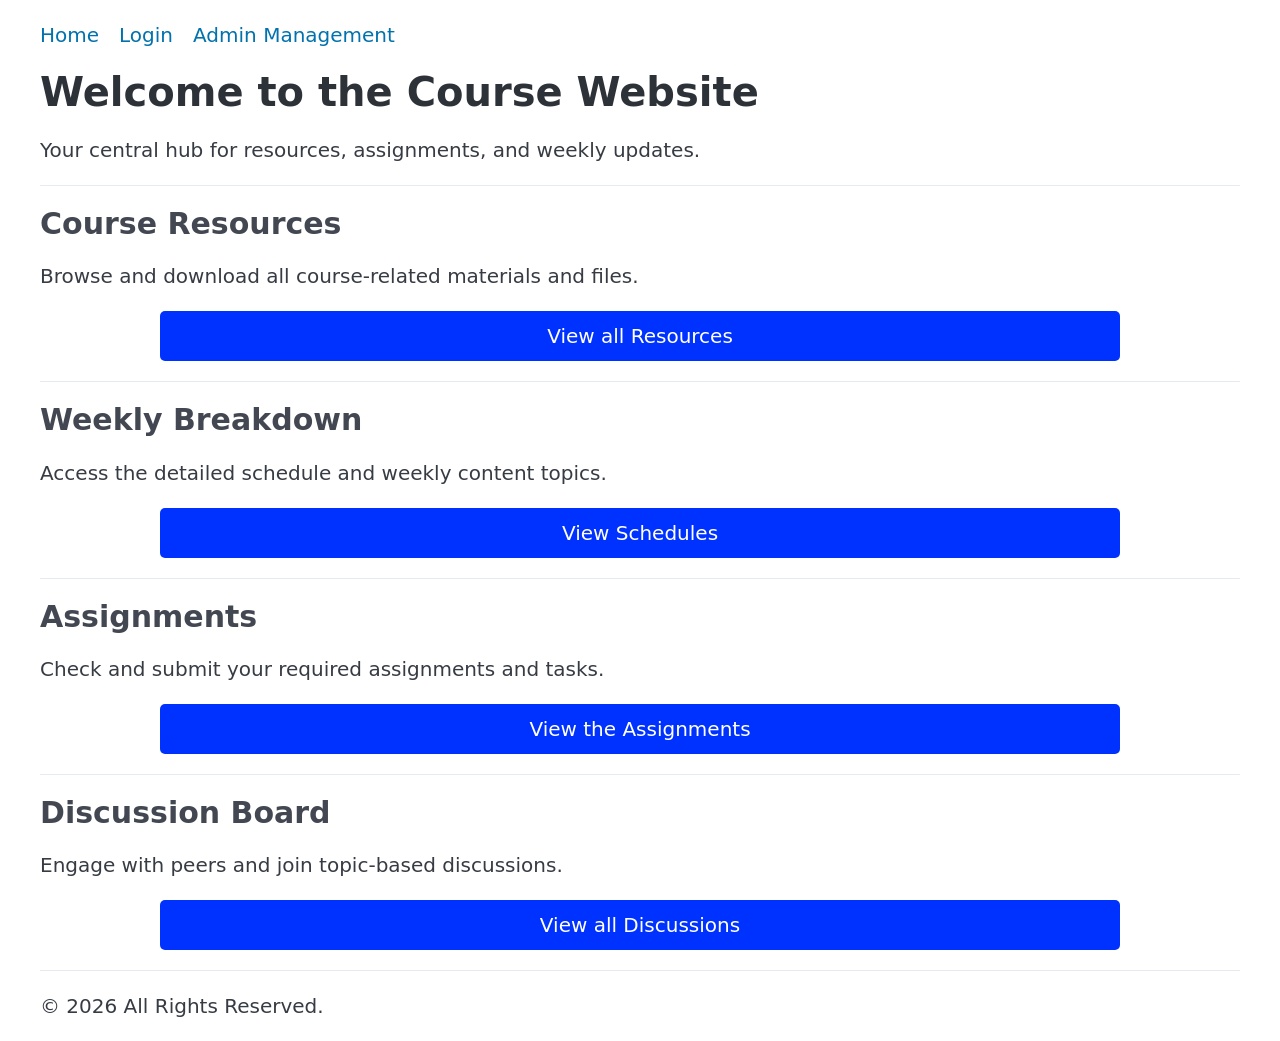
==== commit 33d3f4d3: "manage_users_js_2" ====
--- a/index.html
+++ b/index.html
@@ -9,10 +9,10 @@
     <link rel="stylesheet" href="pico.css">
     <style>
         nav li a:hover {
-            background-color: blue;
+            background-color: rgb(0, 50, 255);
         }
         a div{
-            background-color: blue;
+            background-color: rgb(0, 50, 255);
             color: white;
             padding: 10px 20px;
             border-radius: 5px;
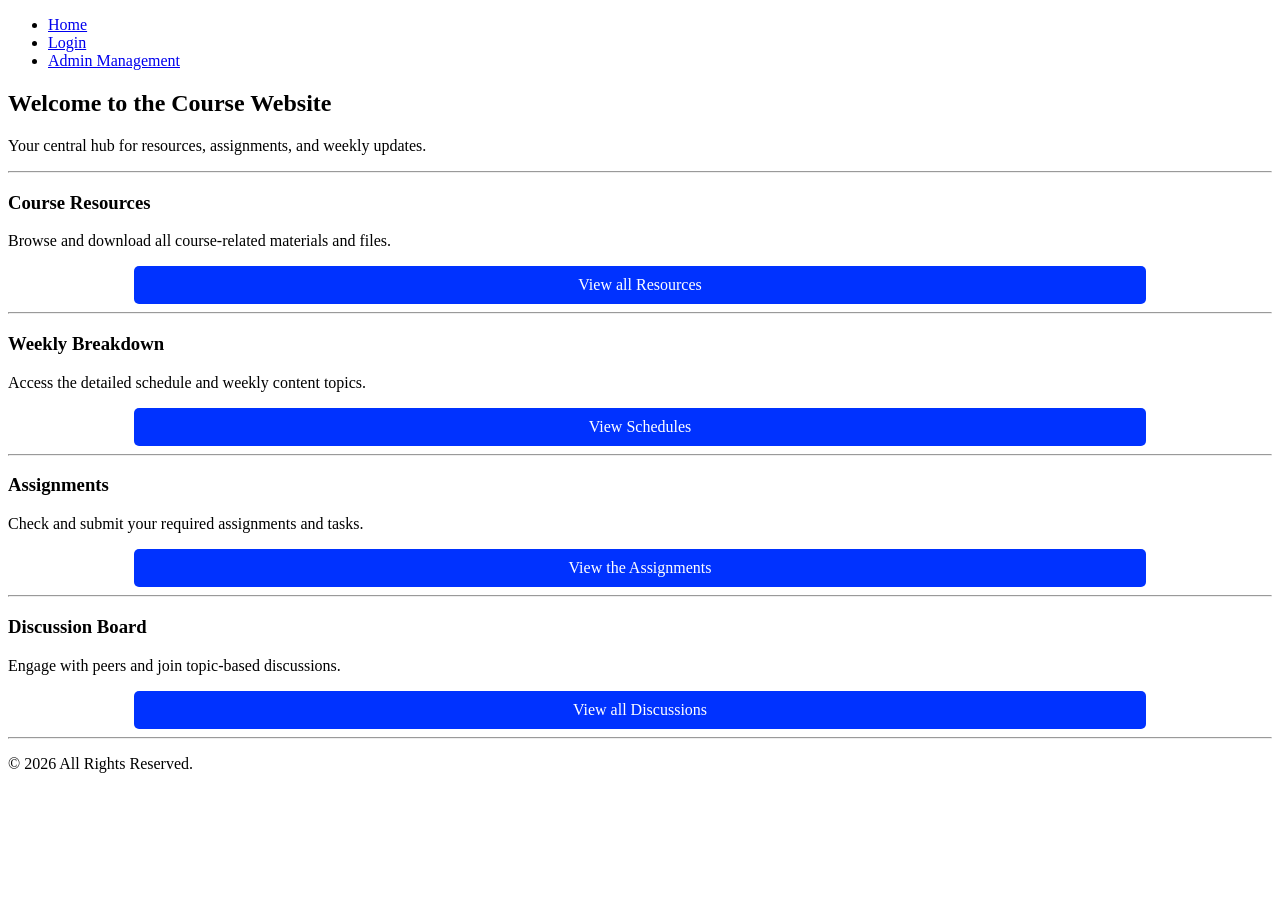
==== commit 4daadf67: "add pico frame work to "commen" folder" ====
--- a/index.html
+++ b/index.html
@@ -4,9 +4,9 @@
     <meta charset="UTF-8">
     <meta name="viewport" content="width=device-width, initial-scale=1.0">
     <title>Home - Content Management Portal</title>
-    <link rel="icon" type="image/png" href="homepageIcon.png">
+    <link rel="icon" type="image/png" href="pagesIcons/homepageIcon.png">
     
-    <link rel="stylesheet" href="pico.css">
+    <link rel="stylesheet" href="src/common/styles.css">
     <style>
         nav li a:hover {
             background-color: rgb(0, 50, 255);
